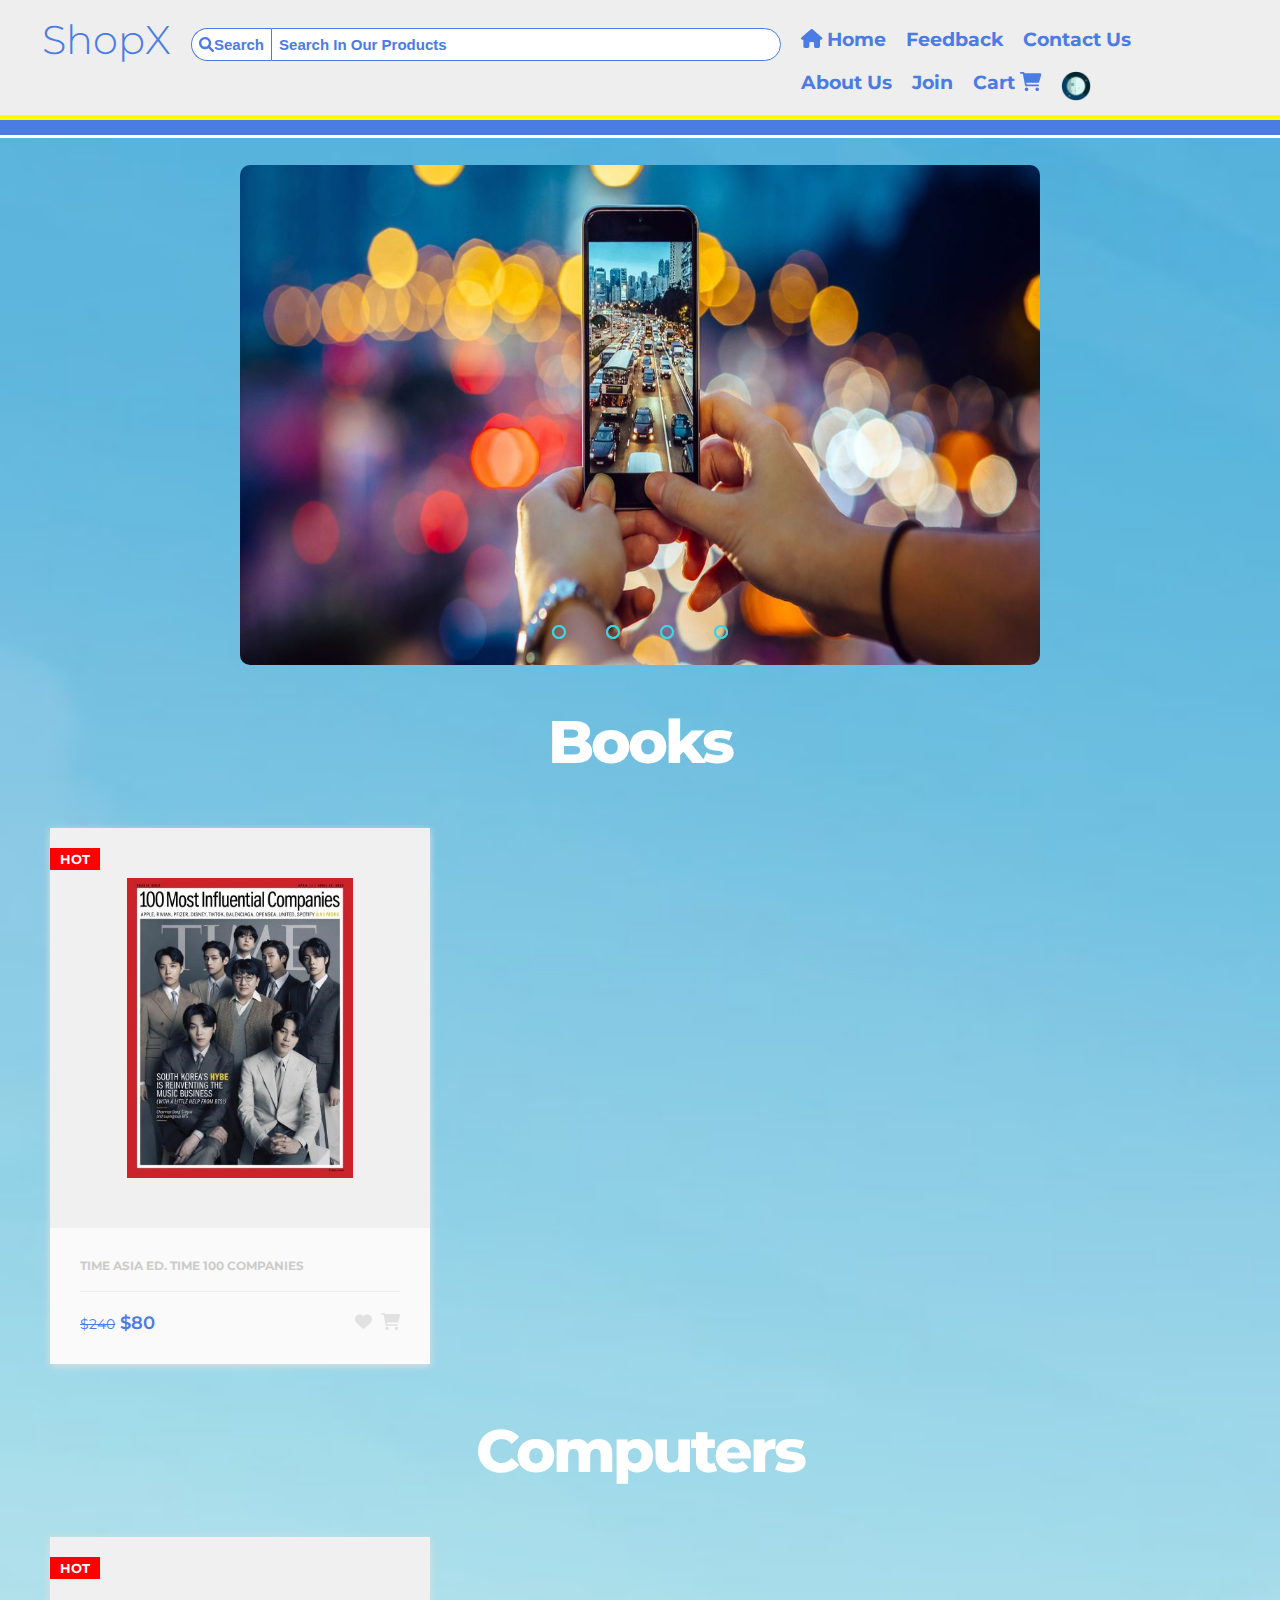
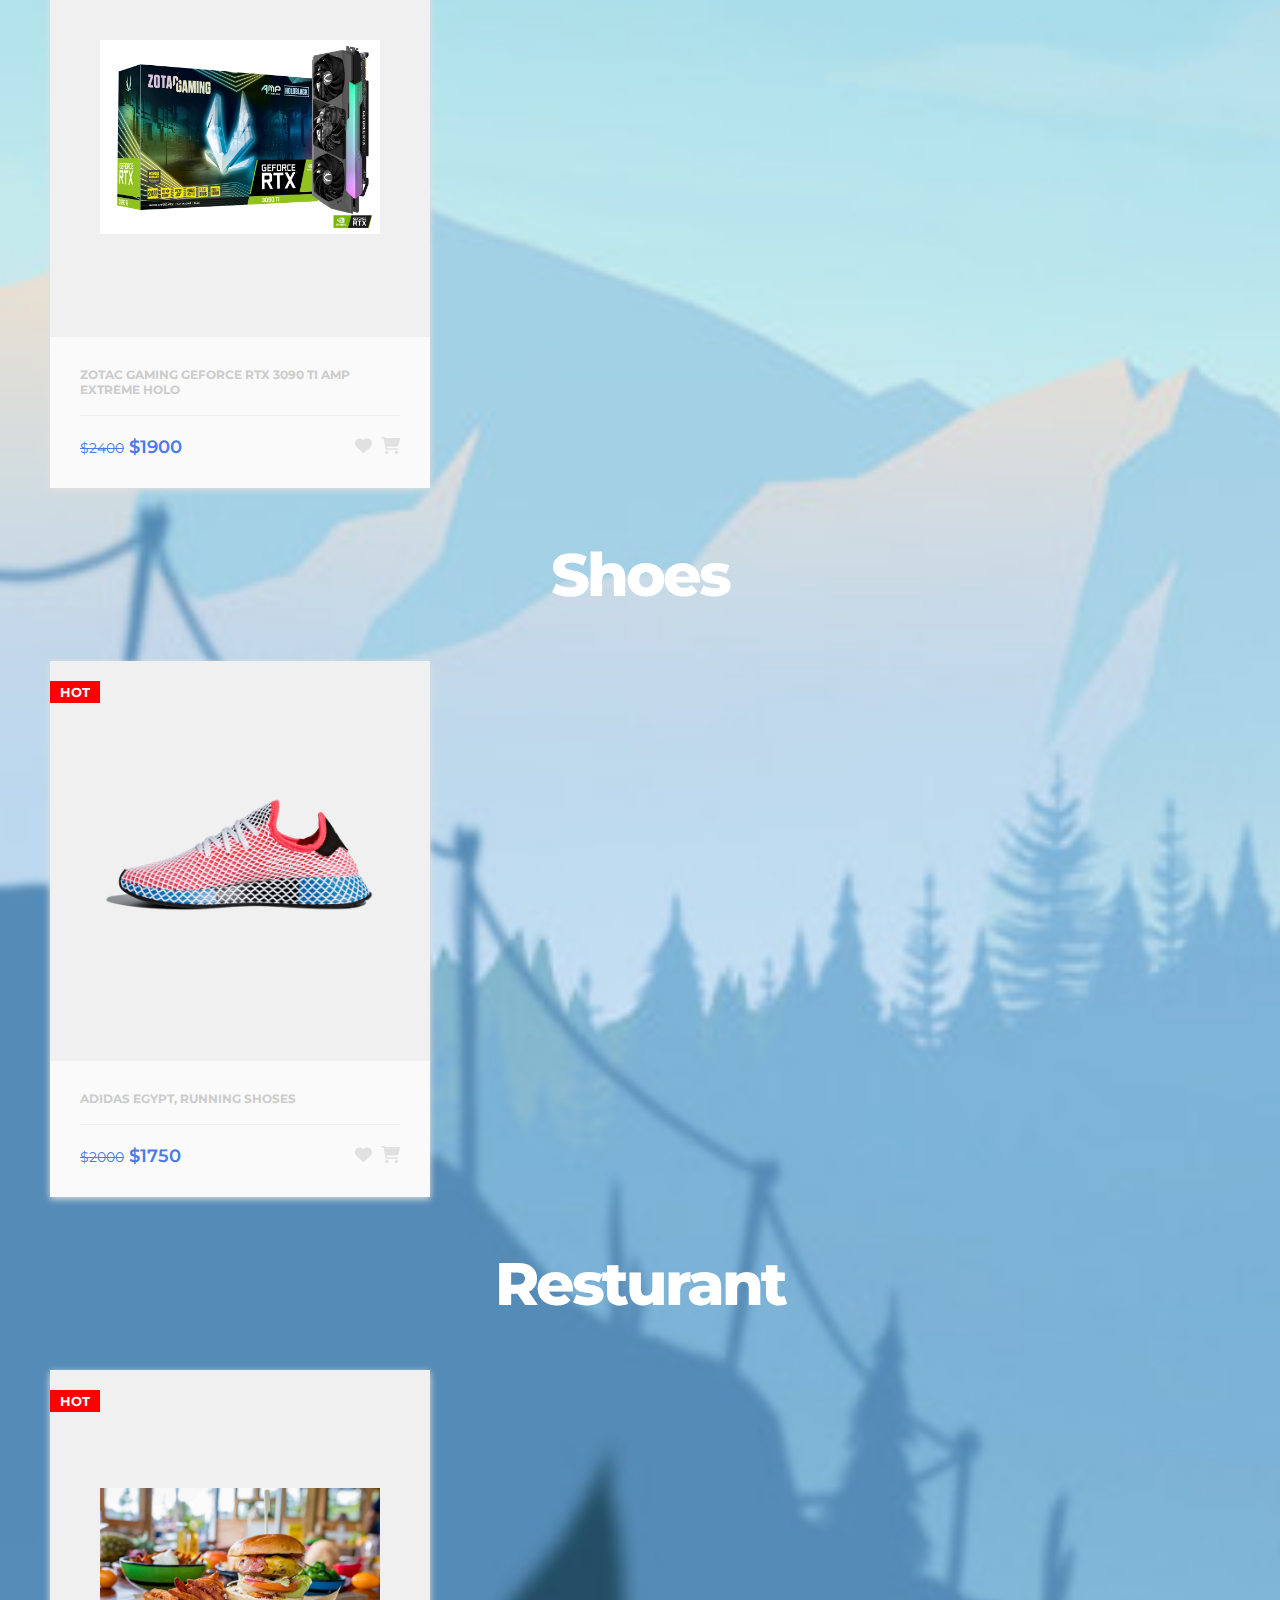
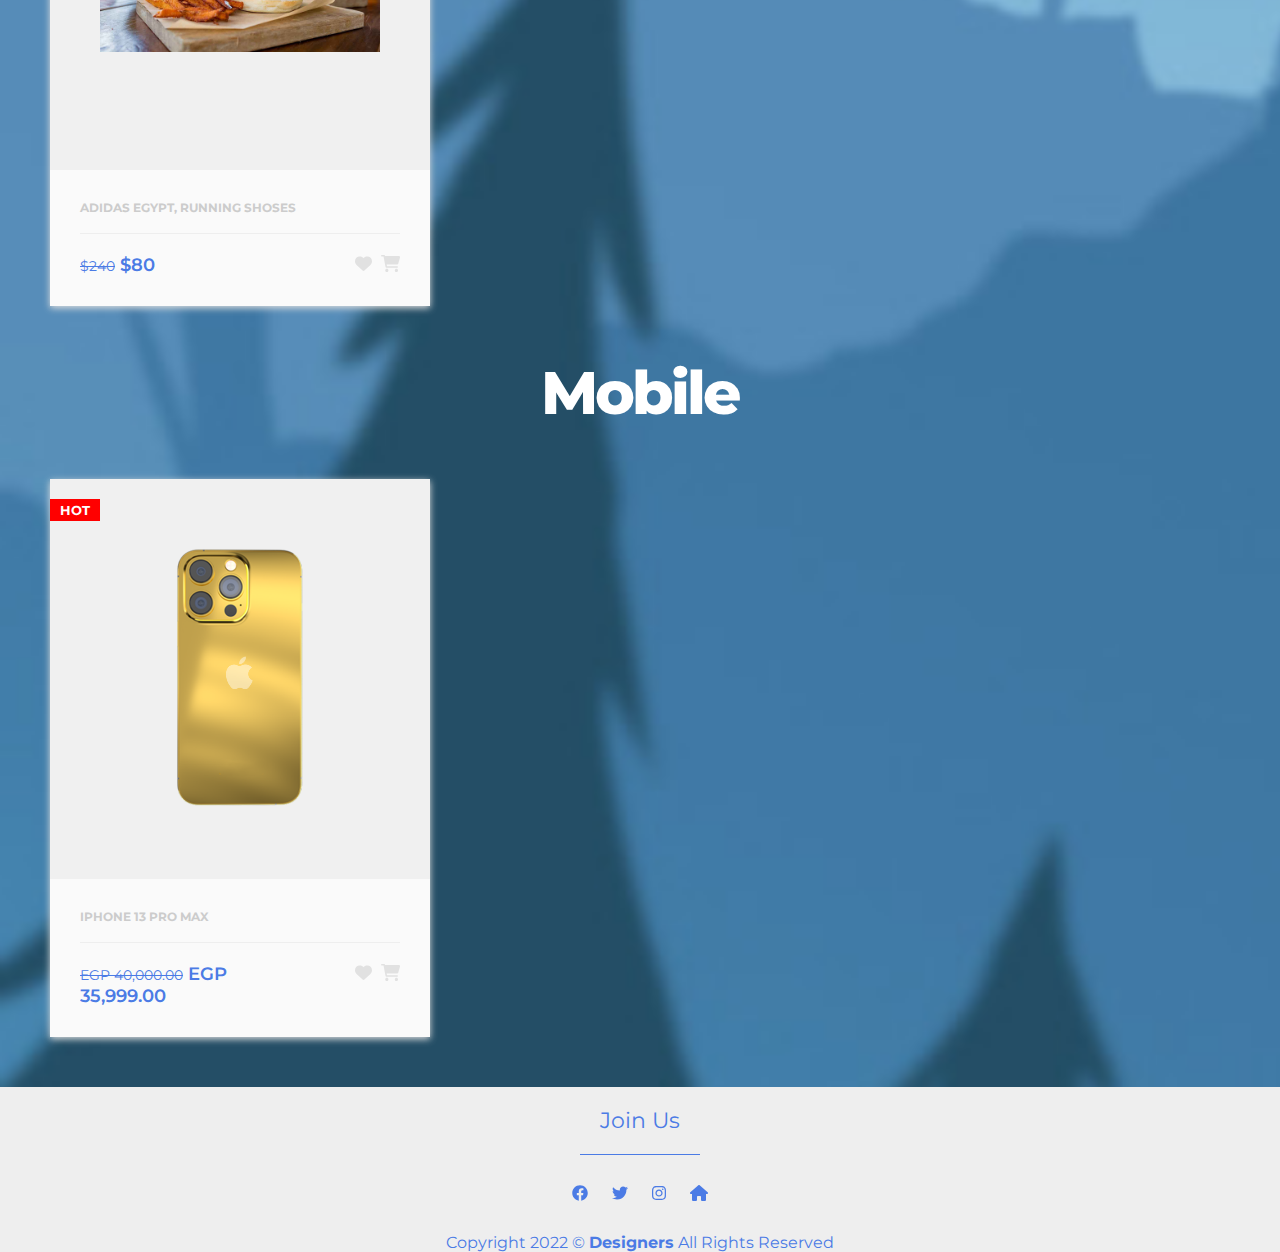
==== index.html @ 48b23630 "Add files via upload" ====
<!DOCTYPE html>
<html lang="en">

<head>
  <meta charset="UTF-8" />
  <meta name="describtion" content="Website for shopping" />
  <meta http-equiv="X-UA-Compatible" content="IE=edge" />
  <meta name="viewport" content="width=device-width, initial-scale=1.0" />
  <!-- <link rel="shortcut icon" href="images/favicon.ico" type="image/x-icon" /> -->
  <link href='https://unpkg.com/boxicons@2.1.2/css/boxicons.min.css' rel='stylesheet'>
  <link rel="stylesheet" href="css/all.css" />
  <link rel="stylesheet" href="css/1.Main_Theme.css" />
  <link rel="stylesheet" href="css/shopxMainPage.css" />
  <title>shopx</title>
</head>

<body>
  <div class="cart">
    <h2 class="cart-title">Your Cart</h2>
    <div class="cart-content">
    </div>
    <div class="total">
      <div class="total-title">Total</div>
      <div class="total-price">$0</div>
    </div>
    <button type="button" class="buy-btn">Buy Now</button>
    <button type="button" class="cart-page">Cart page</button>
    <i class='bx bx-x' id="close-cart"></i>
    <!-- <button id="close-cart"><i class="fa fa-close"></i></button> -->
  </div>
  <!-- start header -->
  <header>
    <div class="container">
      
      <nav>
        <ul>
          <li>
            <div class="logo">
              <a href="index.html">
                <h3>ShopX</h3>
              </a>
            </div>
          </li>
          <li>
            <form class="search-box">
              <input type="search" class="search" id="myInput" onkeyup="search()"
                placeholder="Search In Our Products" />

              <button class="search-button">
                <i class="fa-solid fa-magnifying-glass"></i>Search
              </button>
            </form>
          </li>
          <li class="home">
            <a href="index.html"> <i class="fa-solid fa-house"></i> Home </a>
          </li>
          <li><a href="5.feedback.html" class="log_in">Feedback </a></li>
          <li><a href="8.contact-us.html" class="C_us"> Contact Us </a></li>
          <li><a href="3.About Us.html" class="A_us"> About Us </a></li>
          <li><a class="click">join </a>
            <div class="list">
              <a class="log" href="2.Log_Page.html">log In</a>
              <a class="log" href="4.Registration.html">register</a>
            </div>
          </li>
          <li>
            <a href="13.Cart.html" id="cart-icon">Cart <i class="fa-solid fa-cart-shopping"></i> </a>
          </li>
          <li>
            <img src="images/dark theme icon/download-icon-Moon-1320568043578978300_256.ico" id="icon" />
          </li>
        </ul>
      </nav>
      <!-- <div class="container2">
          <ul>
            <li>
              <i class="fa-solid fa-ski-boot-ski"></i> 
              <span>books</span>
            </li>
          </ul>
        </div> -->
    </div>
  </header>
  <div class="container2">
    <ul>
      <li>
        <i class="fa-solid fa-book"></i>
        <a href="#books">
          <span>books</span>
        </a>
      </li>
      <li>
        <i class="fa-solid fa-desktop"></i>
        <a href="#pc">
          <span>computer</span>
        </a>
      </li>
      <li>
        <a href="#shoes">
          <span>shoes</span>
        </a>
      </li>
      <li>
        <i class="fa-solid fa-burger"></i>
        <a href="#resturant">
          <span>resturant</span>
        </a>
      </li>
      <li>
        <i class="fa-solid fa-mobile"></i>
        <a href="#mobile">
          <span>mobile</span>
        </a>
      </li>
    </ul>
  </div>
  <!-- end header -->


  <!--  start slider -->
  <div class="slider" style="display: block;" id="sl">
    <div class="slides">
      <!--radio buttons start-->
      <input type="radio" name="radio-btn" id="radio1">
      <input type="radio" name="radio-btn" id="radio2">
      <input type="radio" name="radio-btn" id="radio3">
      <input type="radio" name="radio-btn" id="radio4">
      <!--radio buttons end-->
      <!--slide images start-->
      <div class="slide first">
        <img src="images/R (1).jpg" alt="">
      </div>
      <div class="slide">
        <img src="images/R.jpg" alt="">
      </div>
      <div class="slide">
        <img src="images/Best-Nike-Running-Shoes-For-Men-flat-feet-and-overpronation.jpg" alt="">
      </div>
      <div class="slide">
        <img src="images/high-quality-food-stock-photos-thumbnail.jpg" alt="">
      </div>
      <!--slide images end-->
      <!--automatic navigation start-->
      <div class="navigation-auto">
        <div class="auto-btn1"></div>
        <div class="auto-btn2"></div>
        <div class="auto-btn3"></div>
        <div class="auto-btn4"></div>
      </div>
      <!--automatic navigation end-->
    </div>
    <!--manual navigation start-->
    <div class="navigation-manual">
      <label for="radio1" class="manual-btn"></label>
      <label for="radio2" class="manual-btn"></label>
      <label for="radio3" class="manual-btn"></label>
      <label for="radio4" class="manual-btn"></label>
    </div>
    <!--manual navigation end-->
  </div>
  <script type="text/javascript">
    var counter = 1;
    setInterval(function () {
      document.getElementById('radio' + counter).checked = true;
      counter++;
      if (counter > 4) {
        counter = 1;
      }
    }, 5000);
  </script>
  <!-- end slider -->


  <!-- start product 1  -->
  <ul id="myUL">
    <!-- start product 1  -->
    <li>
      <div>
        <a href="7.Product.html">
          <div class="special-heading" id="books">
            books
          </div>
          <div class="product-card">
            <div class="badge">Hot</div>
            <div class="product-tumb">
              <img src="images/726d2813-892c-420a-beeb-9e699b66a724.jpg"
                alt="">
            </div>
            <div class="product-details">
              <label class="product-catagory">Time Asia Ed. TIME 100 COMPANIES</label>
              <div class="product-bottom-details">
                <div class="product-price"><small>$240</small>$80</div>
                <div class="product-links">
                  <a href=""><i class="fa fa-heart"></i></a>
                  <a href=""><i class="fa fa-shopping-cart"></i></a>
                </div>
              </div>
            </div>
          </div>
        </a>
      </div>
    </li>
    <!-- end product 1  -->


    <!-- start product 2 -->
    <li>
      <div>
        <a href="#">
          <div class="special-heading" id="pc">
            computers
          </div>
          <div class="product-card">
            <div class="badge">Hot</div>
            <div class="product-tumb">
              <img src="images/R.jpg" alt="">
            </div>
            <div class="product-details">
              <label class="product-catagory c1">ZOTAC GAMING GeForce RTX 3090
                Ti
                AMP Extreme Holo</label>
              <div class="product-bottom-details">
                <div class="product-price"><small>$2400</small>$1900</div>
                <div class="product-links">
                  <a href=""><i class="fa fa-heart"></i></a>
                  <a href=""><i class="fa fa-shopping-cart"></i></a>
                </div>
              </div>
            </div>
          </div>
        </a>
      </div>
    </li>
    <!--  end product 2  -->

    <!-- start products 3 -->
    <li>
      <div>
        <a href="6.Product.html">
          <div class="special-heading" id="shoes">
            shoes
          </div>

          <!-- start products -->
          <div class="product-card">
            <div class="badge">Hot</div>
            <div class="product-tumb">
              <img src="images/shoes.png" alt="">
            </div>
            <div class="product-details">
              <label class="product-catagory c1">ADIDAS EGYPT, RUNNING SHOSES</label>
              <div class="product-bottom-details">
                <div class="product-price"><small>$2000</small>$1750</div>
                <div class="product-links">
                  <a href=""><i class="fa fa-heart"></i></a>
                  <a href=""><i class="fa fa-shopping-cart"></i></a>
                </div>
              </div>
            </div>
          </a>
        </div>
      </li>
      <!-- end products 3  -->


      <!-- start products 4 -->
      <li>
        <div>
          <a href="9.product.htm">
            <div class="special-heading" id="resturant">
              resturant
            </div>

            <!-- start products -->
            <div class="product-card">
              <div class="badge">Hot</div>
              <div class="product-tumb">
                <img src="images/carousel-1(1).jpg" alt="">
              </div>
              <div class="product-details">
                <label class="product-catagory c1">ADIDAS EGYPT, RUNNING
                  SHOSES</label>
                <div class="product-bottom-details">
                  <div class="product-price"><small>$240</small>$80</div>
                  <div class="product-links">
                    <a href=""><i class="fa fa-heart"></i></a>
                    <a href=""><i class="fa fa-shopping-cart"></i></a>
                  </div>
                </div>
              </div>
            </div>
          </a>
        </div>
      </li>
      <!-- end products 4  -->

      <!-- start products 5 -->
      <li>
        <div>
          <a href="10.product.html">
            <div class="special-heading" id="mobile">
              mobile
            </div>
            <!-- start products -->
            <div class="product-card">
              <div class="badge">Hot</div>
              <div class="product-tumb">
                <img src="images/0.png" alt="">
              </div>
              <div class="product-details">
                <label class="product-catagory">IPHONE 13 PRO MAX</label>
                <div class="product-bottom-details">
                  <div class="product-price"><small>EGP 40,000.00</small>EGP
                    35,999.00</div>
                  <div class="product-links">
                    <a href=""><i class="fa fa-heart"></i></a>
                    <a href=""><i class="fa fa-shopping-cart"></i></a>
                  </div>
                </div>
              </div>
            </div>
          </a>
        </div>
        <!-- end products 5  -->
      </ul>


  <!-- start footer -->
  <div class="footer">
    <div class="container">
      <p>join us</p>
      <div class="social-icons">
        <a href="#"><i class="fa-brands fa-facebook social"></i></a>
        <a href="#"><i class="fa-brands fa-twitter social"></i></a>
        <a href="#"><i class="fa-brands fa-instagram social"></i></a>
        <a href="#"><i class="fa-solid fa-house social"></i></a>
      </div>
      <div class="copyright">
        copyright 2022 &copy; <span>Designers</span> All rights reserved
      </div>
    </div>
  </div>
  <!-- end footer -->

  <!-- script file -->
  <script src="js/all.min.js"></script>
  
</body>
<script>
  var icon = document.getElementById("icon");
  icon.onclick = function () {
    document.body.classList.toggle("dark-theme");
    if (document.body.classList.contains("dark-theme")) {
      icon.src = "images/dark theme icon/146199.png";
    } else {
      icon.src =
        "images/dark theme icon/download-icon-Moon-1320568043578978300_256.ico";
    }
  };
  let click = document.querySelector('.click');
  let list = document.querySelector('.list');
  click.addEventListener("click", () => {
    list.classList.toggle('newlist');
  })
</script>
<script src="js/cart.js" async></script>
<script>
  function search() {
    var sl = document.getElementById("sl");
    // Declare variables
    var input, filter, ul, li, label, i, txtValue;
    input = document.getElementById('myInput');
    filter = input.value.toUpperCase();
    ul = document.getElementById("myUL");
    li = ul.getElementsByTagName('li');

    // Loop through all list items, and hide those who don't match the search query
    for (i = 0; i < li.length; i++) {
      label = li[i].getElementsByTagName("label")[0];
      txtValue = label.textContent || label.innerText;
      if (txtValue.toUpperCase().indexOf(filter) > -1) {
        li[i].style.display = "";
      } else {
        li[i].style.display = "none";
      }
    }
    if (txtValue.indexOf(filter) > -1 ){sl.style.display = "block";}else {sl.style.display = "none";}
  }
</script>

</html>
---- css/1.Main_Theme.css ----
@import url("https://fonts.googleapis.com/css2?family=Montserrat:wght@200&display=swap");

body {
  font-family: var(--main-font);
  padding: 0px;
  margin: 0px;
  background-image: var(--wallpaper);
  background-size: cover;
  scroll-behavior: smooth;
  transition: 0.5s;
  text-transform: capitalize;
  box-sizing: border-box;
}
.container2{
  background-color: var(--seconder_color);
}
/* colors in light mode */
:root {
  --main_color: #eee;
  --seconder_color: #4b7be5;
  --third_color: #4b7be5;
  --sub_color: white;
  --wallpaper: url(../images/daka-dibuja-6-medio-dia.jpg);
  --main-font:'Montserrat', sans-serif;
  --hover-color:orange;
}

/* colors in dark mode*/
.dark-theme {
  --main_color: #4b7be5;
  --seconder_color: orange;
  --third_color: black;
  --sub_color: hsl(221deg 95% 60%);
  --wallpaper: url(../images/daka-dibuja-2-media-noche.jpg);
  --main-font: "Lobster", cursive;
  --hover-color:black;
}

.clr {
  clear: both;
}

.container {
  width: 95%;
  margin: auto;
}
.eye {
  color: var(--sub_color);
}

/* SHOPX word in the top bar*/
.logo h3 {
  color: var(--seconder_color);
  margin: -13px 0 10px;
  font-weight: 300;
  font-size: 40px;
  
}

.search {
  position: relative;
  
  font-size: 15px;
  font-weight: bold;
  background-color: var(--sub_color);
  border: 1px solid var(--third_color);
  border-radius: 0 20px 20px 0;
  width: 510px;
  padding: 7px;
  /* transition: 0.3s; ==> in body directly */
}
/* .logcont{
  width: 200px;
  position: relative;
} */
.click {
  /* background:blue; */
  cursor: pointer;
}

/* .click:hover{
  background: red;
} */

.log,
.click {
  border: none;
  outline: none;
  transition: 0.3s;
  display: flex;
}
.list {
  position: absolute;
  transform: scaleY(0);
  transform-origin: top;
}
.newlist {
  transform: scaleY(1);
}
.log {
  background-color: rebeccapurple;
  padding: 20px;
}
.log:hover {
  background: yellowgreen;
  transform: scale(1.1);
}

.search:focus {
  outline: 1px solid var(--seconder_color);
}
/* .search:focus {
  background-color: var(--sub_color);
  outline: 1px solid var(--seconder_color);
} */

.search::-webkit-input-placeholder {
  color: var(--third_color);
}

.search-button {
  font-weight: bold;
  font-size: 15px;
  background-color: var(--sub_color);
  color: var(--third_color);
  border-bottom: 1px solid var(--third_color);
  border-top: 1px solid var(--third_color);
  border-left: 1px solid var(--third_color);
  border-right: 0;
  border-radius: 20px 0 0 20px;
  position: relative;
  float: left;
  padding: 7px;
  /* transition: 0.3s;  ==> in body directly */
  cursor: pointer;
}

.search-button i {
  color: var(--seconder_color);
}

.search-button:hover {
  background: var(--seconder_color);
  color: var(--main_color);
}

.search-button:hover i {
  color: var(--main_color);
}

ul {
  margin: 0%;
  padding: 0%;
  list-style: none;
}

.te {
  font-size: 40px;
}

header {
  background: var(--main_color);
  color: white;
  padding-top: 8px;
  min-height: 64px;
  border-bottom: yellow 5px solid;
  position: fixed;
  top: 0;
  right: 0;
  width: 100%;

  z-index: 1000;
}
.about-text p {
  color: var(--sub_color);
}
header a {
  font-weight: bold;
  color: var(--seconder_color);
  text-decoration: none;
  font-size: 19px;
}

header li {
  float: left;
  margin: 10px;
}

header .brand {
  float: left;
}

header .brand h1 {
  margin: 0;
  color: var(--seconder_color);
}

header nav {
  float: left;
  margin-top: 10px;
}

/* header .home a {
  color: var(--seconder_color);
  font-weight: bold; ==> in (header a) directly
} */

header a:hover {
  color: var(--hover-color);
  font-weight: bold;
}

/* Cart */

.cart {
  font-weight: 100;
  position: fixed;
  right: -100%;
  /* right: 0; */
  width: 20%;
  min-height: 45%;
  padding: 20px;
  background: skyblue;
  box-shadow: -2px 0 4px gray;
  transition: 0.3s;
}

.cart.active {
  right: 0;
}
.cart-title {
  text-align: center;
  font-weight: 900;
  margin: 15px;
}

.cart-box {
  display: grid;
  grid-template-columns: 32% 50% 18%;
  align-items: center;
  gap: 20px;
  margin-top: 1rem;
}

.cart-img {
  width: 100px;
  height: 100px;
  object-fit: contain;
  padding: 10px;
}

.detail-box {
  display: grid;
  row-gap: 0.5rem;
}

.cart-product-title {
  font-size: 1.3rem;
  text-transform: uppercase;
}

/* .cart-price {
  font-weight: 600;
} */

.cart-quantity {
  border: 1px solid red;
  outline-color: blue;
  width: 2.4rem;
  text-align: center;
  font-size: 1rem;
}

.cart-trash {
  border: none;
  outline: none;
  background: none;
  font-size: 24px;
  cursor: pointer;
}

.total {
  display: flex;
  justify-content: flex-end;
  margin-top: 60px;
  border-top: 1px solid red;
}

.total-title {
  font-size: 1rem;
  font-weight: 600;
}

.total-price {
  margin-left: 0.5rem;
}

.buy-btn {
  display: flex;
  padding: 12px 22px;
  margin: 1.5rem auto 0 auto;
  border: none;
  background-color: red;
  color: #eee;
  font-size: 1rem;
  font-weight: 600;
  cursor: pointer;
  transition: 0.2s;
}

.buy-btn:hover {
  background-color: black;
}
.cart-page {
  display: flex;
  padding: 12px 22px;
  margin: 1.5rem auto 0 auto;
  border: none;
  background-color: red;
  color: #eee;
  font-size: 1rem;
  font-weight: 600;
  cursor: pointer;
  transition: 0.2s;
}

.cart-page:hover {
  background-color: black;
}

#close-cart {
  position: absolute;
  background-color: transparent;
  border: 0;
  font-size: 10px;
  top: 0.5rem;
  right: 0.8rem;
  font-size: 1.7rem;
  color: red;
  cursor: pointer;
}

.footer {
  background: var(--main_color);

  color: var(--seconder_color);
  text-align: center;
  margin-bottom: -10px;
  
}

/* footer::before {
  content: "";
  position: absolute;
  left: 0;
  top: 0;
  width: 100%;
  height: 100%;
  background-color: rgb(0 0 0 / 70%);
} */



.footer p:not(.copyright) {
  padding: 20px;
  border-bottom: 1px solid var(--seconder_color);
  font-size: 22px;
  width: fit-content;
  margin: 20px  auto;
}

.footer .social-icons .social {
  padding: 10px 10px;
  color: var(--seconder_color);
}
.footer a:hover{
  color: red;
  font-weight: bold;
}

.footer .copyright {
  margin-top: 20px;
  margin-bottom: 10px;
}

.footer .copyright span {
  font-weight: bold;
  color: var(--seconder_color);
}

#icon {
  margin: 0;
  width: 30px;
  cursor: pointer;
}
---- css/shopxMainPage.css ----
/* start globle rules */
@import url("https://fonts.googleapis.com/css2?family=Montserrat:wght@200&display=swap");




.container2 {
    padding-left: 15px;
    padding-right: 15px;
    margin-left: auto;
    margin-right: auto;
}
.container3{
    padding-left: 15px;
    padding-right: 15px;
    margin-left: auto;
    margin-right: auto;
}

.special-heading{
    color: white;
    font-size: 60px;
    text-align: center;
    font-weight: 800;
    letter-spacing: -3px;
    margin: auto ;
}
/* end globle rules */
/* .container{
    display: flex;
    justify-content: space-between;
} */
/* .sections{
    margin-top:115px;
    background-color: var(--main_color);
    width: 24%;
    padding: 20px;
}
.sections ul li{
    padding: 15px;
    border-bottom: 2px solid #ccc;
    transition: 0.3s;
}
.sections ul li:last-child{
    border: none;
}
.sections ul li:hover{
    background: var(--seconder_color);
    color: white;
} */
.container2{
    
    margin-top: 77px;
    padding: 10px;
    color: white;
    height: 25px;
    border-bottom: 3px solid white;
    position: sticky;
    top: 90px;
    z-index: 999;
}
.container2 ul{
    display: flex;
    justify-content: space-between;
    align-items: center;
}
.container2 ul li{
    transition: 0.3s;
}
.container2 ul li a {
    text-decoration: none;
    text-align: center;
}
.container2 ul li i{
    color: white;
}
.container2 ul li a span{
    color: white;
    margin-left: 10px;
    text-align: center;
}
.container2 ul li:hover{
    font-weight: bold;
    border-bottom: 2px solid white;
}
a
{
    text-decoration: none;
}
.product-card {
    width: 380px;
    position: relative;
    box-shadow: 0 2px 7px #dfdfdf;
    margin: 50px ;
    background: #fafafa;
}

.badge {
    position: absolute;
    left: 0;
    top: 20px;
    text-transform: uppercase;
    font-size: 13px;
    font-weight: 700;
    background: red;
    color: #fff;
    padding: 3px 10px;
}

.product-tumb {
    display: flex;
    align-items: center;
    justify-content: center;
    height: 300px;
    padding: 50px;
    background: #f0f0f0;
}

.product-tumb img {
    max-width: 100%;
    max-height: 100%;
}

.product-details {
    padding: 30px;
}

.product-catagory {
    display: block;
    font-size: 12px;
    font-weight: 700;
    text-transform: uppercase;
    color: #ccc;
    margin-bottom: 18px;
}

.product-details h4 a {
    font-weight: 500;
    display: block;
    margin-bottom: 18px;
    text-transform: uppercase;
    color: #363636;
    text-decoration: none;
    transition: 0.3s;
}

.product-details h4 a:hover {
    color: var(--seconder_color);
}

.product-details p {
    font-size: 15px;
    line-height: 22px;
    margin-bottom: 18px;
    color: #999;
}

.product-bottom-details {
    overflow: hidden;
    border-top: 1px solid #eee;
    padding-top: 20px;
}

.product-bottom-details div {
    float: left;
    width: 50%;
}

.product-price {
    font-size: 18px;
    color: var(--seconder_color);
    font-weight: 600;
}

.product-price small {
    font-size: 80%;
    font-weight: 400;
    text-decoration: line-through;
    display: inline-block;
    margin-right: 5px;
}

.product-links {
    text-align: right;
}

.product-links a {
    display: inline-block;
    margin-left: 5px;
    color: #e1e1e1;
    transition: 0.3s;
    font-size: 17px;
}

.product-links a:hover {
    color: var(--seconder_color);
}
.slider{
    width: 800px;
    height: 500px;
    border-radius: 10px;
    overflow: hidden;
    margin: 40px auto ;
  }
  
  .slides{
    width: 500%;
    height: 500px;
    display: flex;
  }
  
  .slides input{
    display: none;
  }
  
  .slide{
    width: 20%;
    transition: 2s;
  }
  
  .slide img{
    width: 800px;
    height: 500px;
  }
  
  /*css for manual slide navigation*/
  
  .navigation-manual{
    position: absolute;
    width: 800px;
    margin-top: -40px;
    display: flex;
    justify-content: center;
  }
  
  .manual-btn{
    border: 2px solid #40D3DC;
    padding: 5px;
    border-radius: 10px;
    cursor: pointer;
    transition: 1s;
  }
  
  .manual-btn:not(:last-child){
    margin-right: 40px;
  }
  
  .manual-btn:hover{
    background: #40D3DC;
  }
  
  #radio1:checked ~ .first{
    margin-left: 0;
  }
  
  #radio2:checked ~ .first{
    margin-left: -20%;
  }
  
  #radio3:checked ~ .first{
    margin-left: -40%;
  }
  
  #radio4:checked ~ .first{
    margin-left: -60%;
  }
  
  /*css for automatic navigation*/
  
  .navigation-auto{
    position: absolute;
    display: flex;
    width: 800px;
    justify-content: center;
    margin-top: 460px;
  }
  
  .navigation-auto div{
    border: 2px solid #40D3DC;
    padding: 5px;
    border-radius: 10px;
    transition: 1s;
  }
  
  .navigation-auto div:not(:last-child){
    margin-right: 40px;
  }
  
  #radio1:checked ~ .navigation-auto .auto-btn1{
    background: #40D3DC;
  }
  
  #radio2:checked ~ .navigation-auto .auto-btn2{
    background: #40D3DC;
  }
  
  #radio3:checked ~ .navigation-auto .auto-btn3{
    background: #40D3DC;
  }
  
  #radio4:checked ~ .navigation-auto .auto-btn4{
    background: #40D3DC;
  }
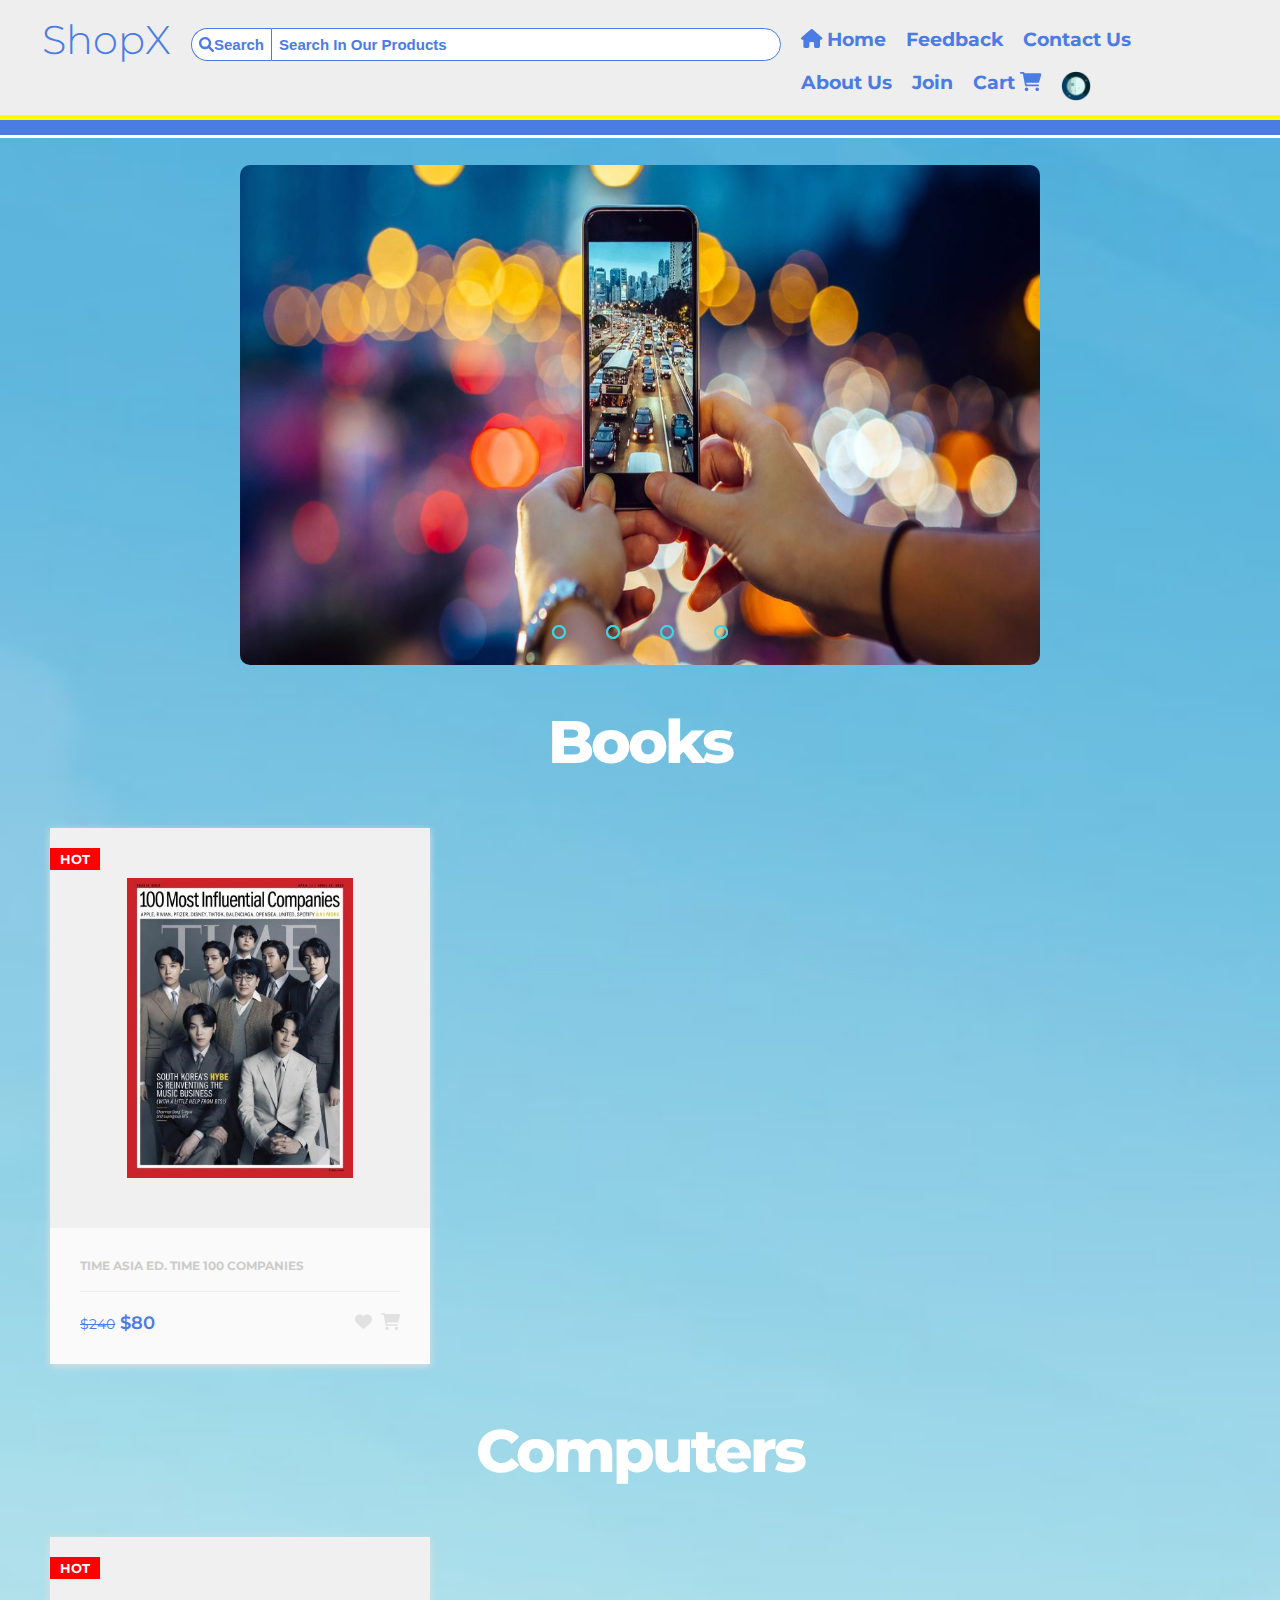
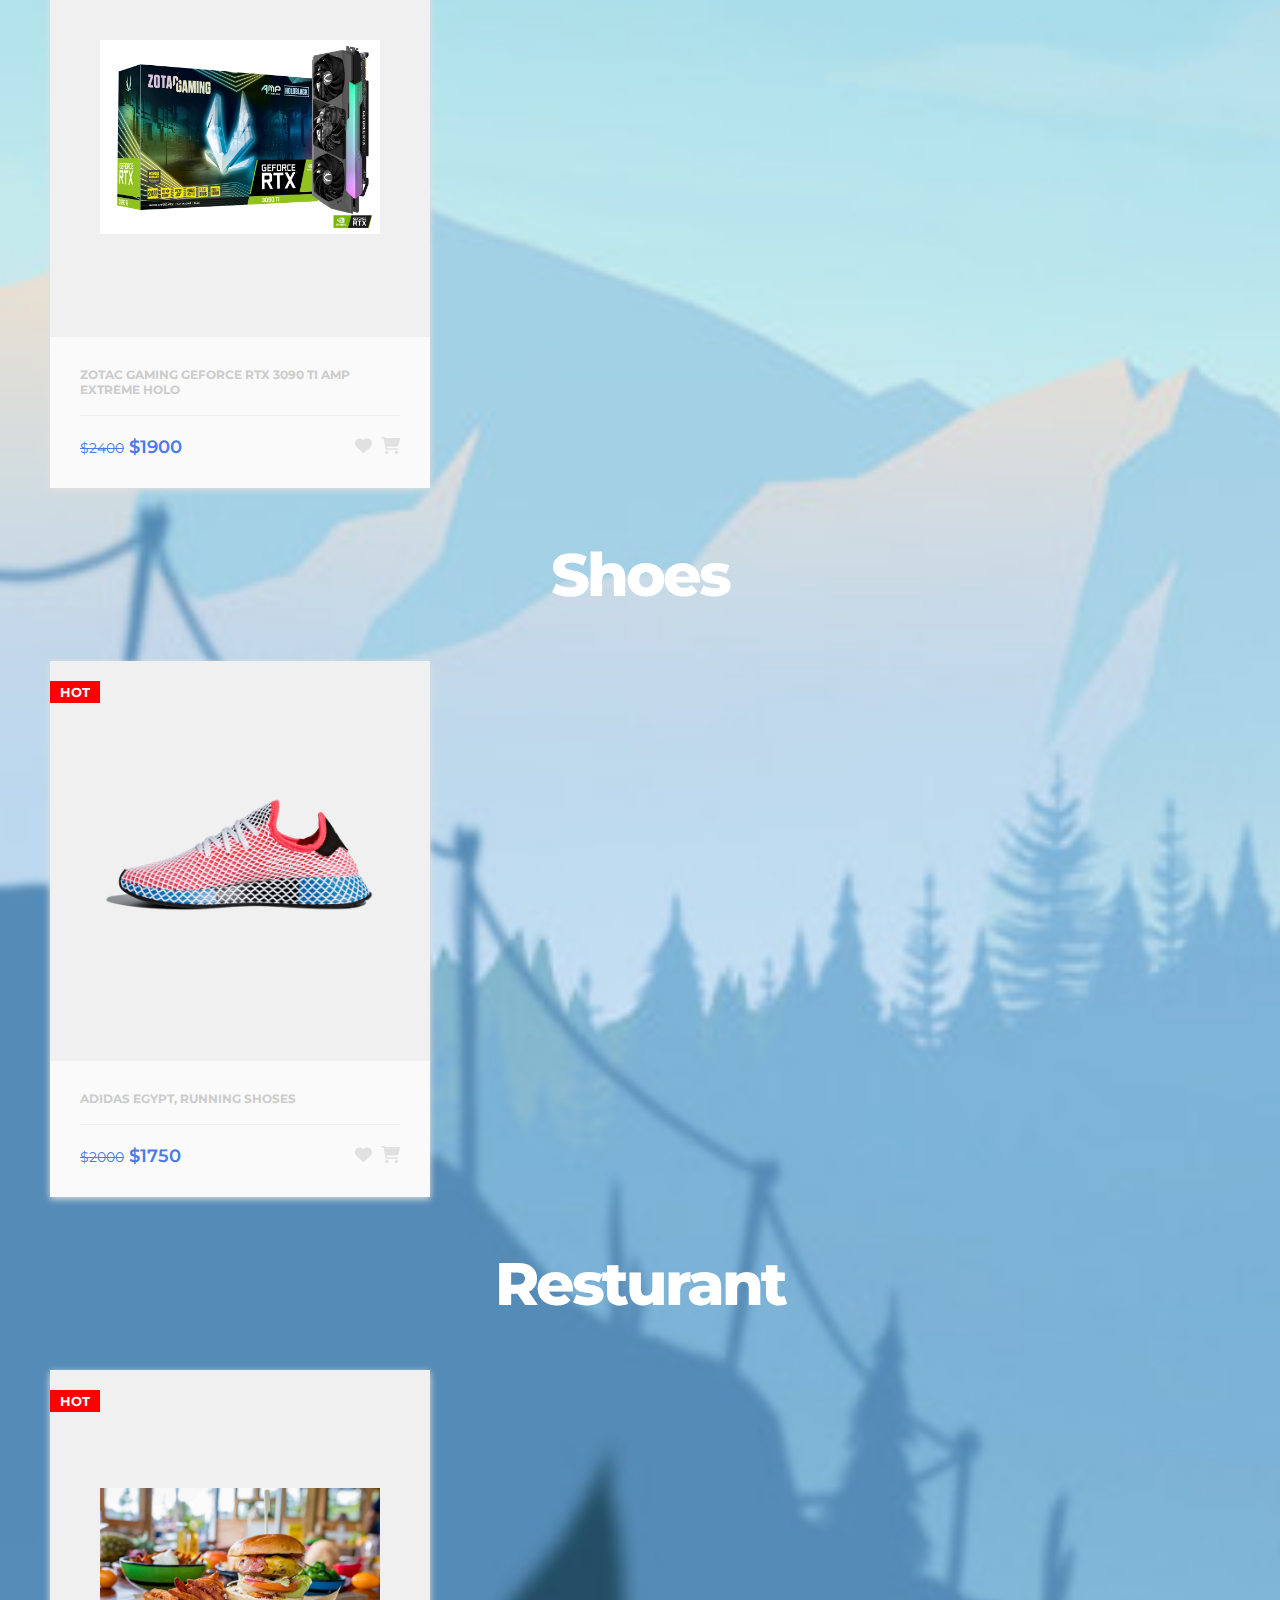
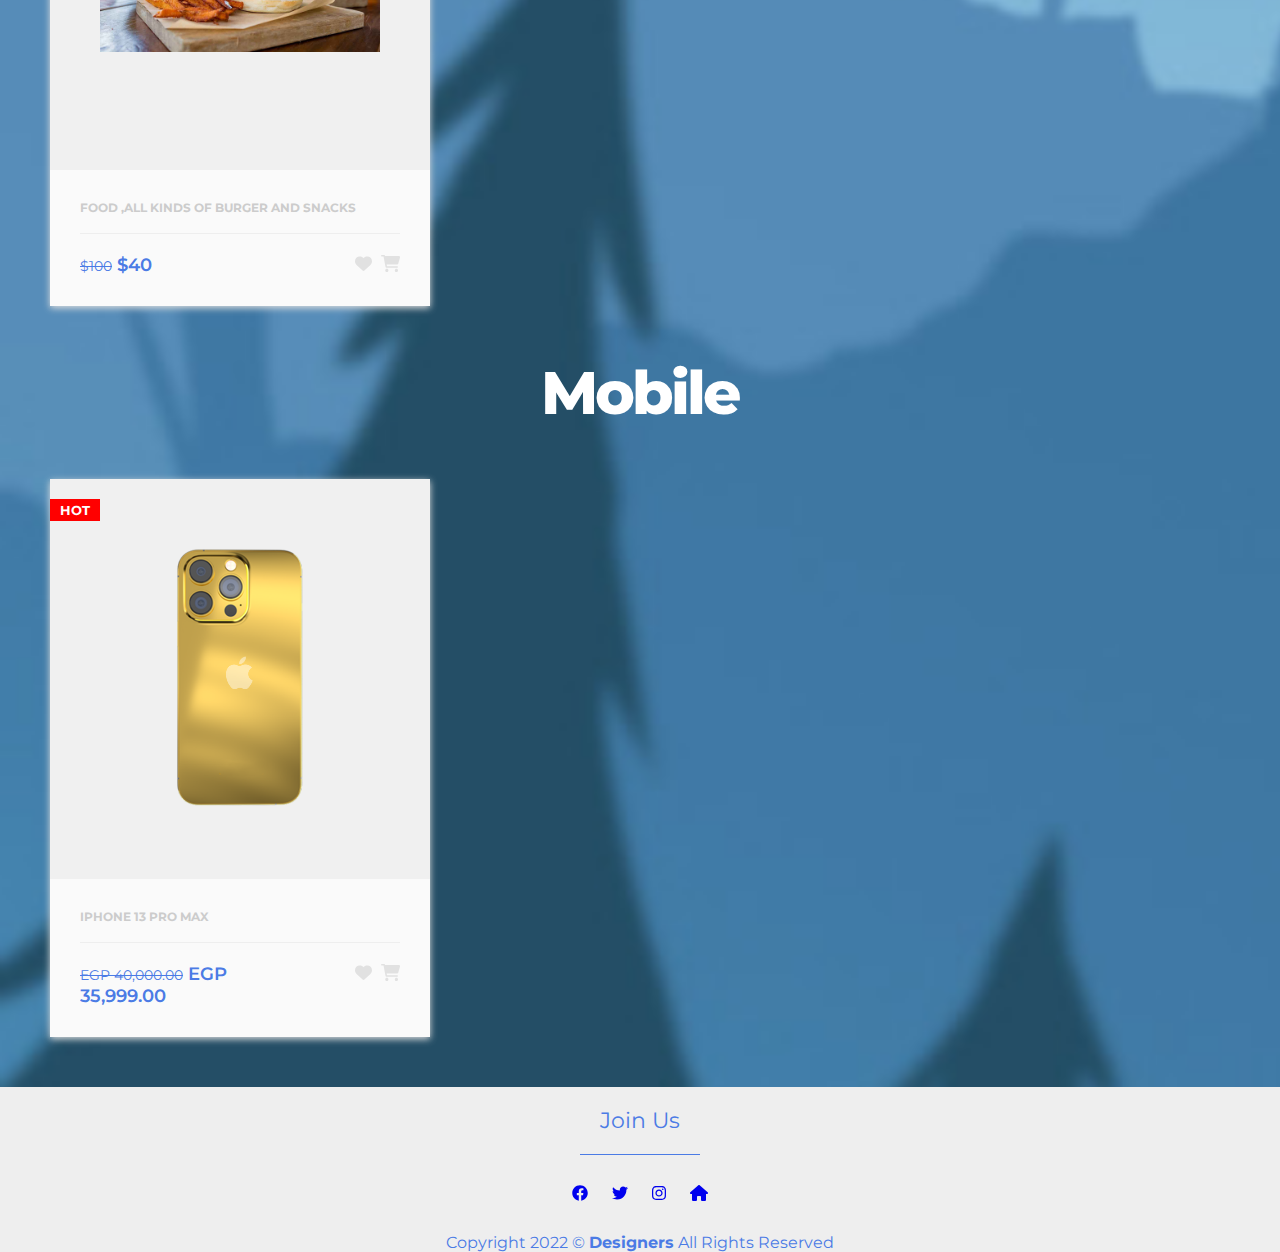
==== commit ca652a1b: "Add files via upload" ====
--- a/index.html
+++ b/index.html
@@ -6,7 +6,7 @@
   <meta name="describtion" content="Website for shopping" />
   <meta http-equiv="X-UA-Compatible" content="IE=edge" />
   <meta name="viewport" content="width=device-width, initial-scale=1.0" />
-  <!-- <link rel="shortcut icon" href="images/favicon.ico" type="image/x-icon" /> -->
+  <link rel="shortcut icon" href="images/favicon.ico" type="image/x-icon" />
   <link href='https://unpkg.com/boxicons@2.1.2/css/boxicons.min.css' rel='stylesheet'>
   <link rel="stylesheet" href="css/all.css" />
   <link rel="stylesheet" href="css/1.Main_Theme.css" />
@@ -71,14 +71,7 @@
           </li>
         </ul>
       </nav>
-      <!-- <div class="container2">
-          <ul>
-            <li>
-              <i class="fa-solid fa-ski-boot-ski"></i> 
-              <span>books</span>
-            </li>
-          </ul>
-        </div> -->
+      
     </div>
   </header>
   <div class="container2">
@@ -278,10 +271,9 @@
                 <img src="images/carousel-1(1).jpg" alt="">
               </div>
               <div class="product-details">
-                <label class="product-catagory c1">ADIDAS EGYPT, RUNNING
-                  SHOSES</label>
+                <label class="product-catagory c1">food ,all kinds of burger and snacks</label>
                 <div class="product-bottom-details">
-                  <div class="product-price"><small>$240</small>$80</div>
+                  <div class="product-price"><small>$100</small>$40</div>
                   <div class="product-links">
                     <a href=""><i class="fa fa-heart"></i></a>
                     <a href=""><i class="fa fa-shopping-cart"></i></a>
@@ -330,10 +322,10 @@
     <div class="container">
       <p>join us</p>
       <div class="social-icons">
-        <a href="#"><i class="fa-brands fa-facebook social"></i></a>
-        <a href="#"><i class="fa-brands fa-twitter social"></i></a>
-        <a href="#"><i class="fa-brands fa-instagram social"></i></a>
-        <a href="#"><i class="fa-solid fa-house social"></i></a>
+        <a href="https://www.facebook.com/"><i class="fa-brands fa-facebook social"></i></a>
+        <a href="https://twitter.com/home"><i class="fa-brands fa-twitter social"></i></a>
+        <a href="https://www.instagram.com/"><i class="fa-brands fa-instagram social"></i></a>
+        <a href="index.html"><i class="fa-solid fa-house social"></i></a>
       </div>
       <div class="copyright">
         copyright 2022 &copy; <span>Designers</span> All rights reserved
--- a/css/1.Main_Theme.css
+++ b/css/1.Main_Theme.css
@@ -371,8 +371,9 @@
 
 .footer .social-icons .social {
   padding: 10px 10px;
-  color: var(--seconder_color);
-}
+  
+}
+
 .footer a:hover{
   color: red;
   font-weight: bold;
@@ -382,6 +383,9 @@
   margin-top: 20px;
   margin-bottom: 10px;
 }
+.footer .container .social-icons a:hover{
+  color: var(--hover-color);
+}
 
 .footer .copyright span {
   font-weight: bold;
@@ -393,4 +397,18 @@
   width: 30px;
   cursor: pointer;
 }
-
+.accep{
+  color: var(--sub_color);
+}
+.accep a{
+  color: yellow;
+  font-weight: bold;
+}
+.accep .lin{
+    
+    background: var(--seconder_color);
+}
+.accep .lin:hover{
+  border: 1px solid red;
+  background: transparent;
+}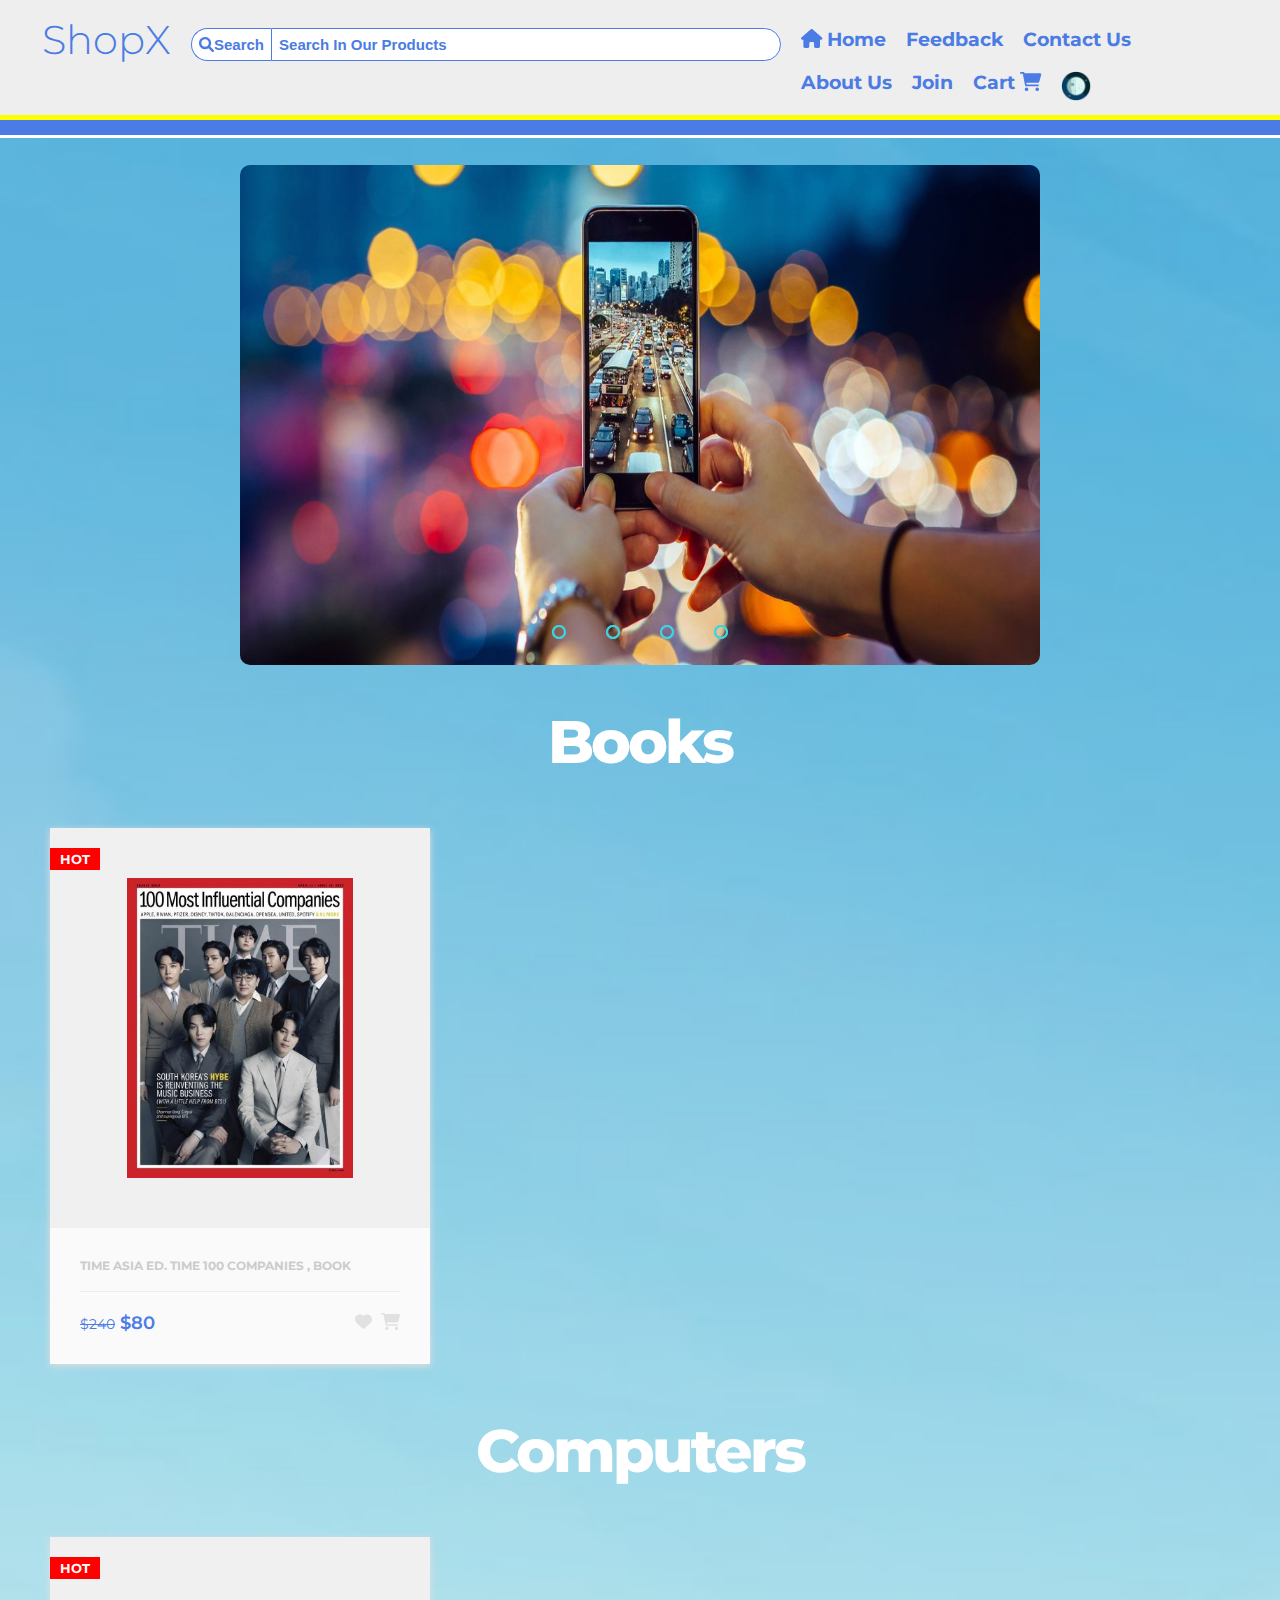
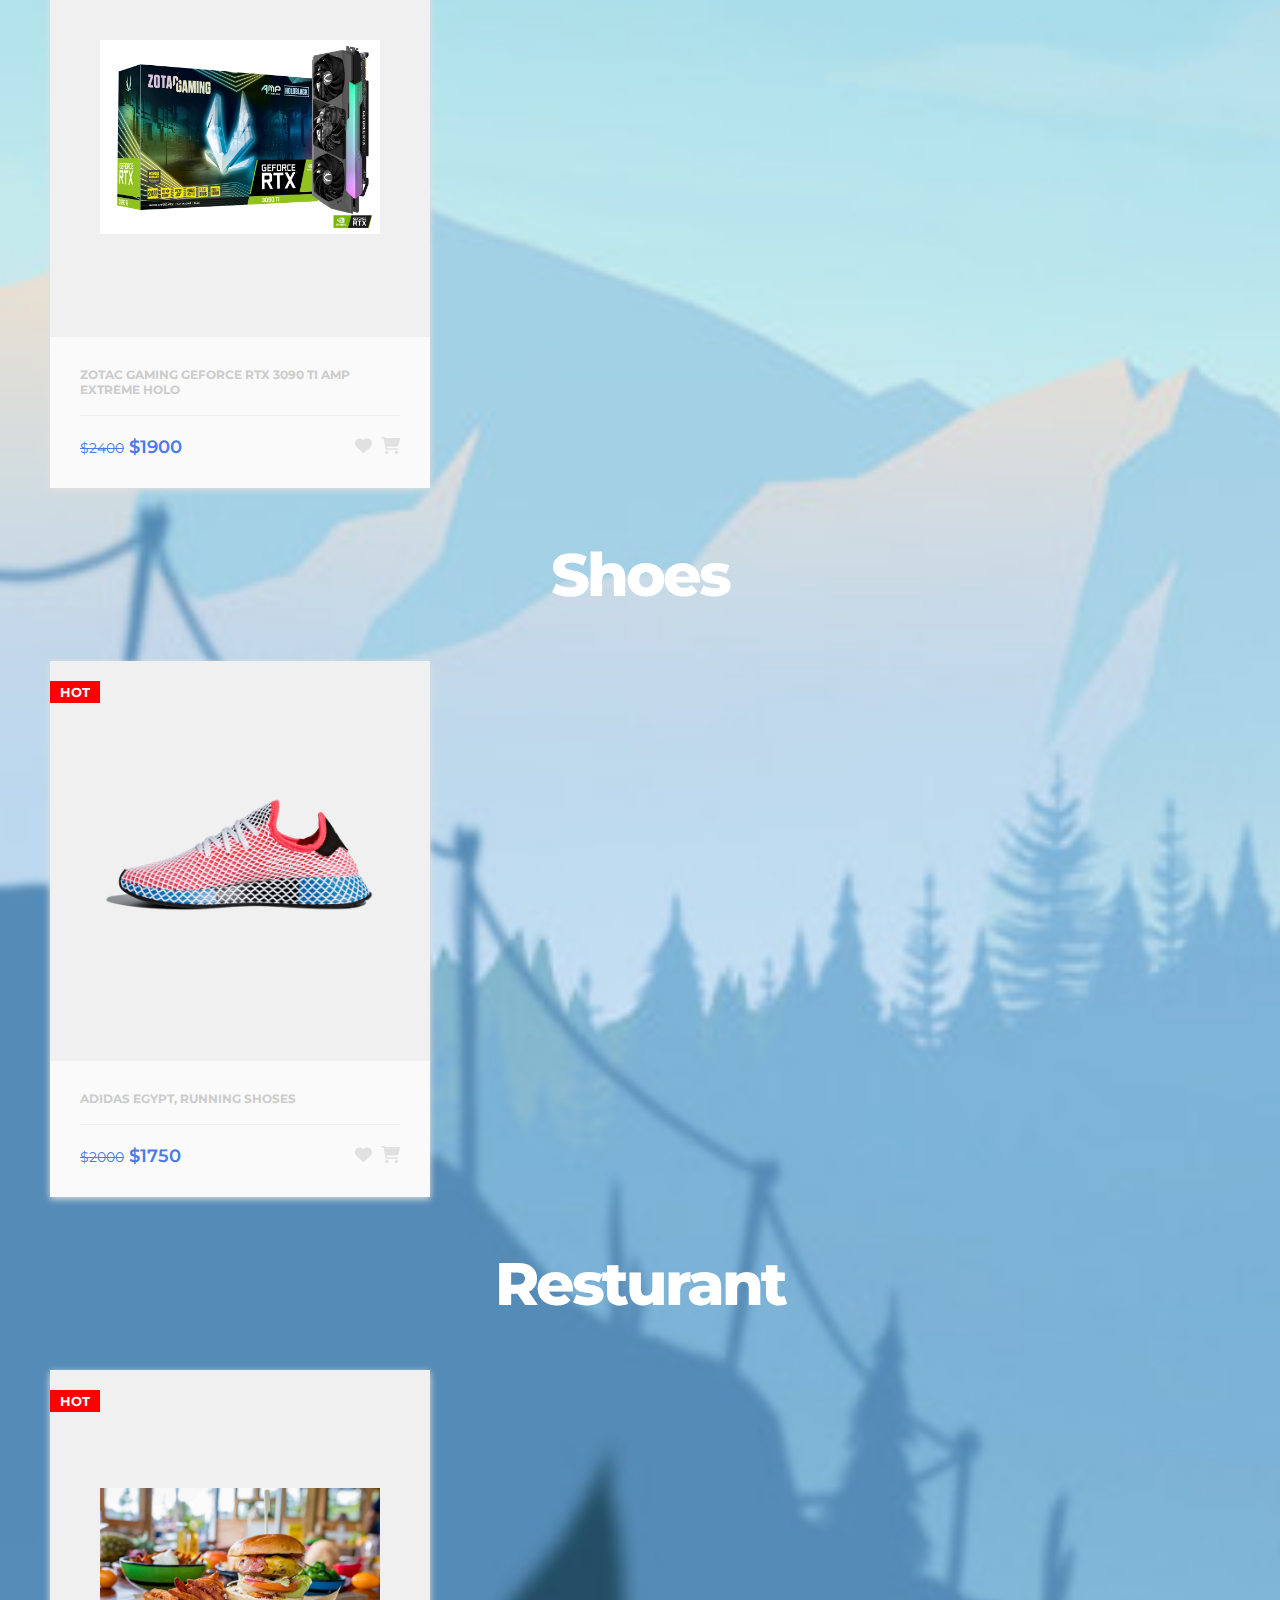
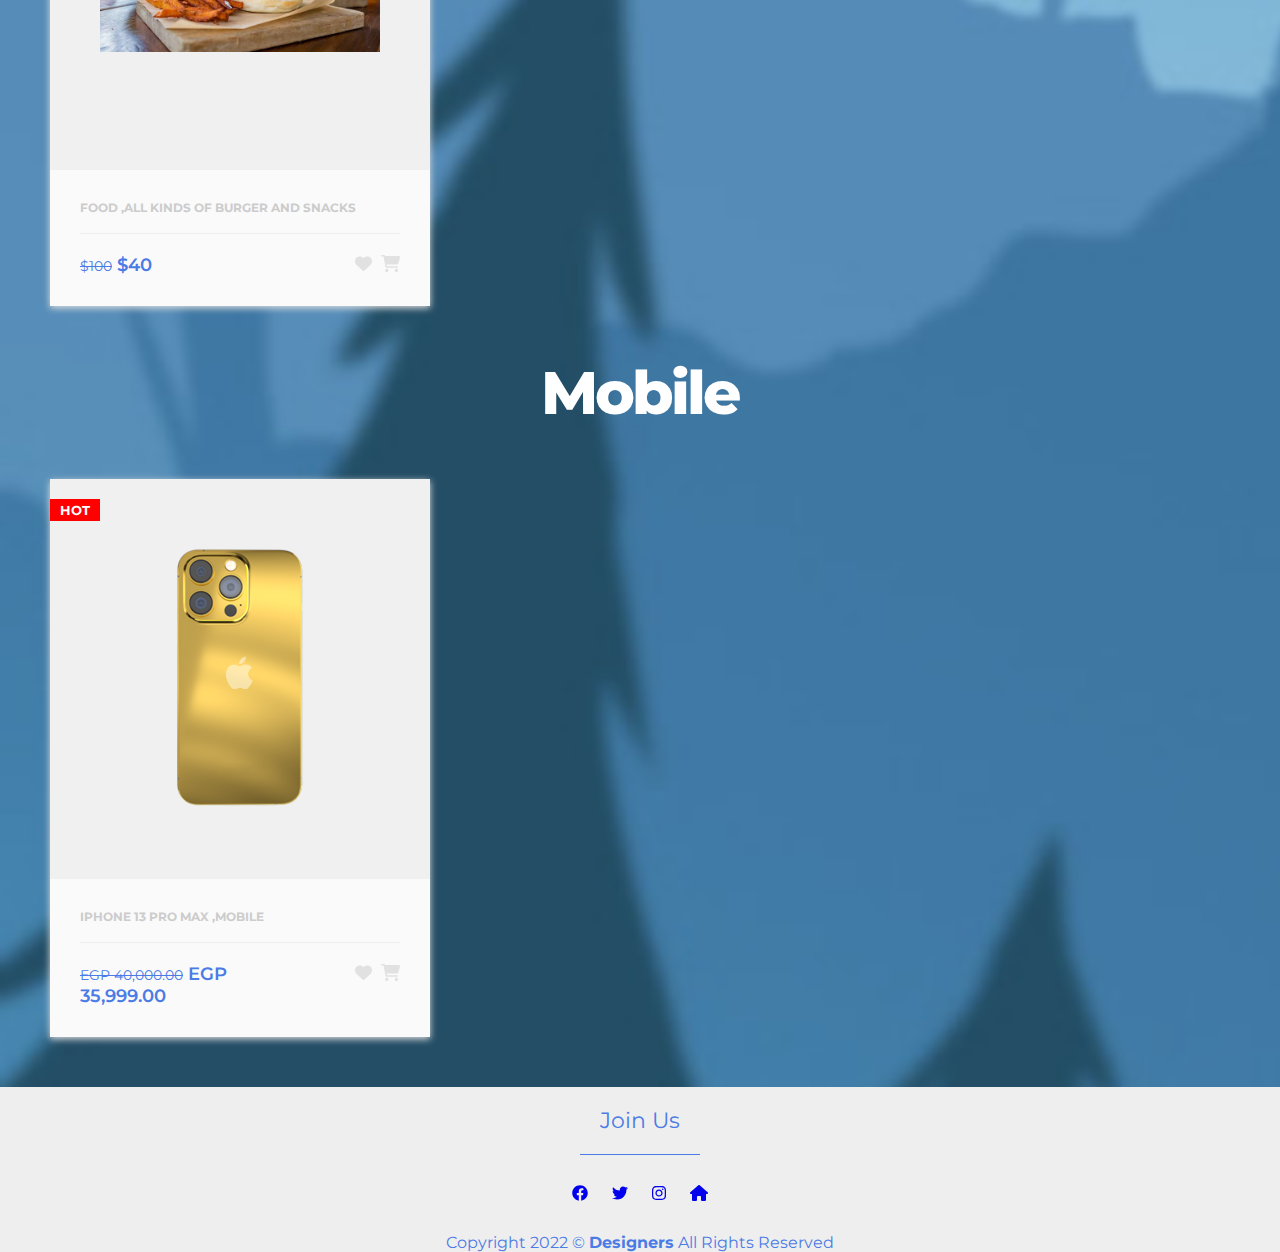
==== commit 2164f60d: "Add files via upload" ====
--- a/index.html
+++ b/index.html
@@ -180,7 +180,7 @@
                 alt="">
             </div>
             <div class="product-details">
-              <label class="product-catagory">Time Asia Ed. TIME 100 COMPANIES</label>
+              <label class="product-catagory">Time Asia Ed. TIME 100 COMPANIES , book</label>
               <div class="product-bottom-details">
                 <div class="product-price"><small>$240</small>$80</div>
                 <div class="product-links">
@@ -300,7 +300,7 @@
                 <img src="images/0.png" alt="">
               </div>
               <div class="product-details">
-                <label class="product-catagory">IPHONE 13 PRO MAX</label>
+                <label class="product-catagory">iphone 13 pro max ,mobile</label>
                 <div class="product-bottom-details">
                   <div class="product-price"><small>EGP 40,000.00</small>EGP
                     35,999.00</div>
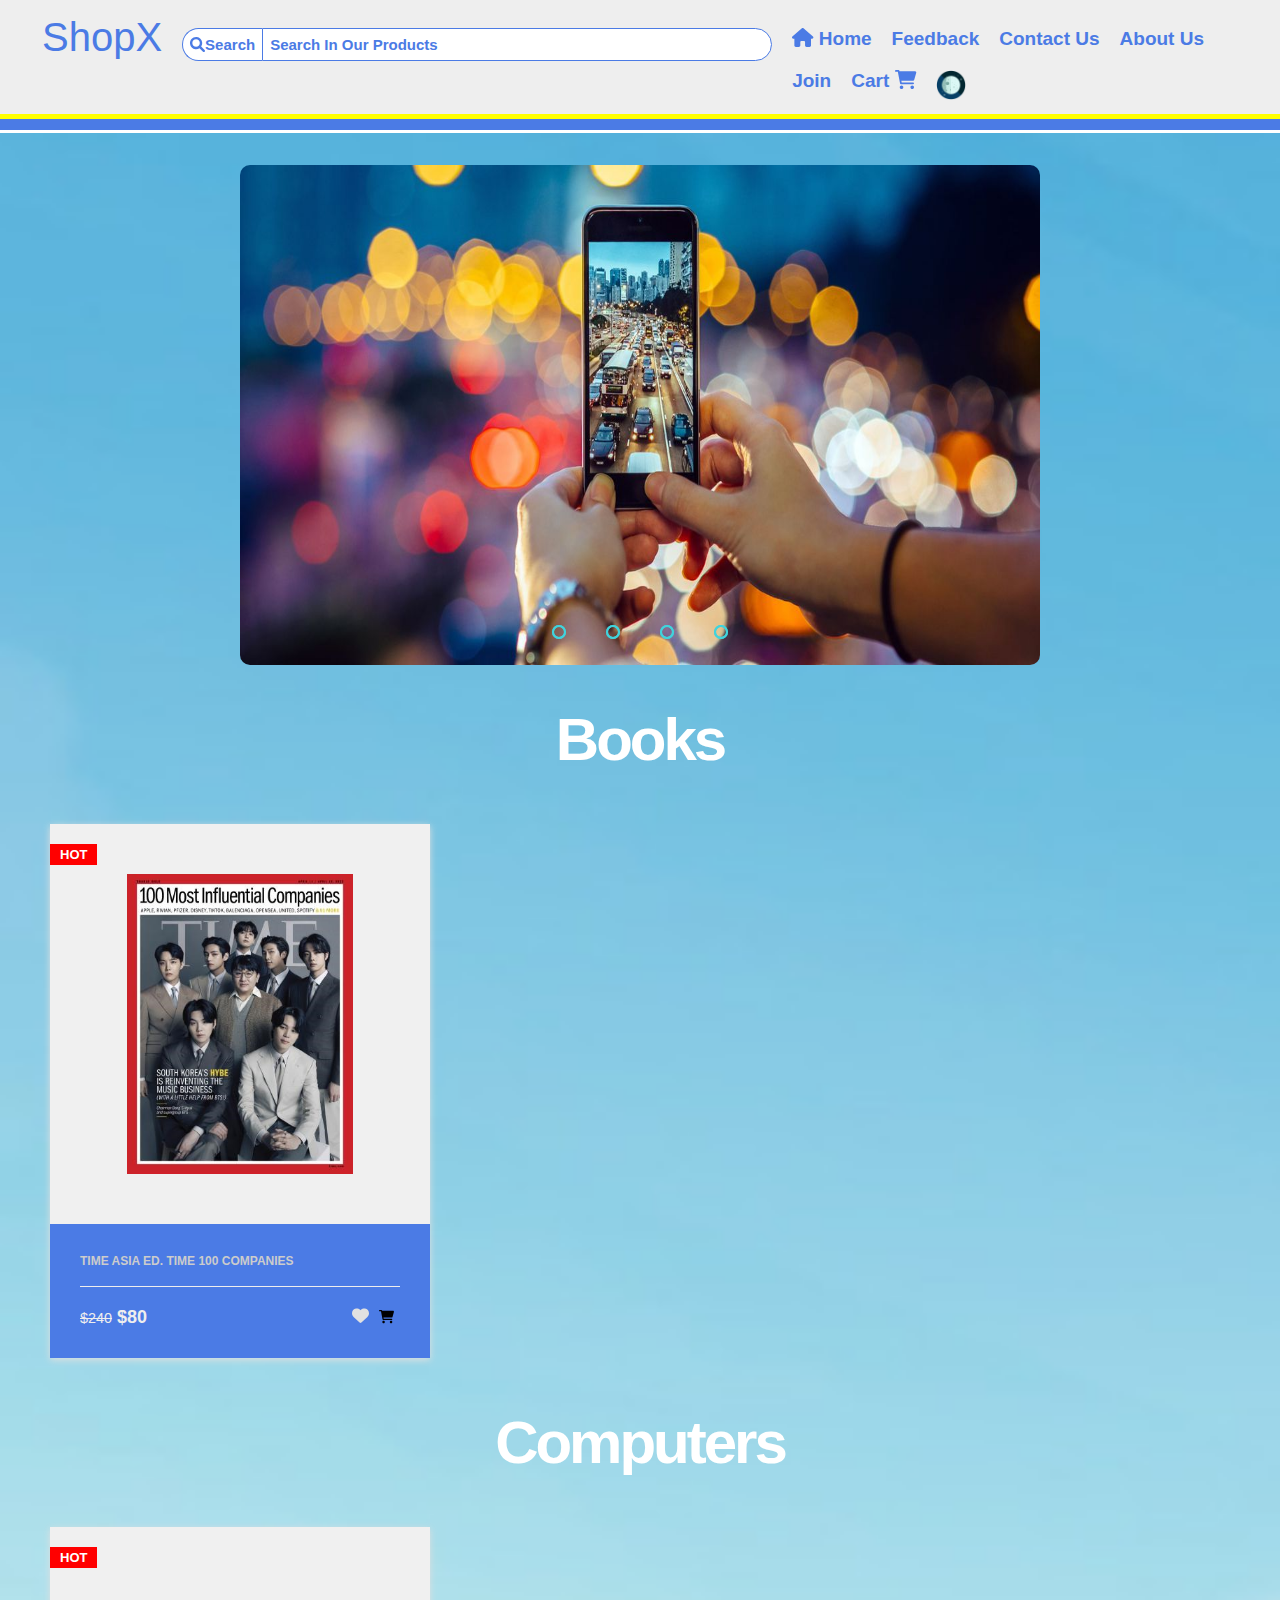
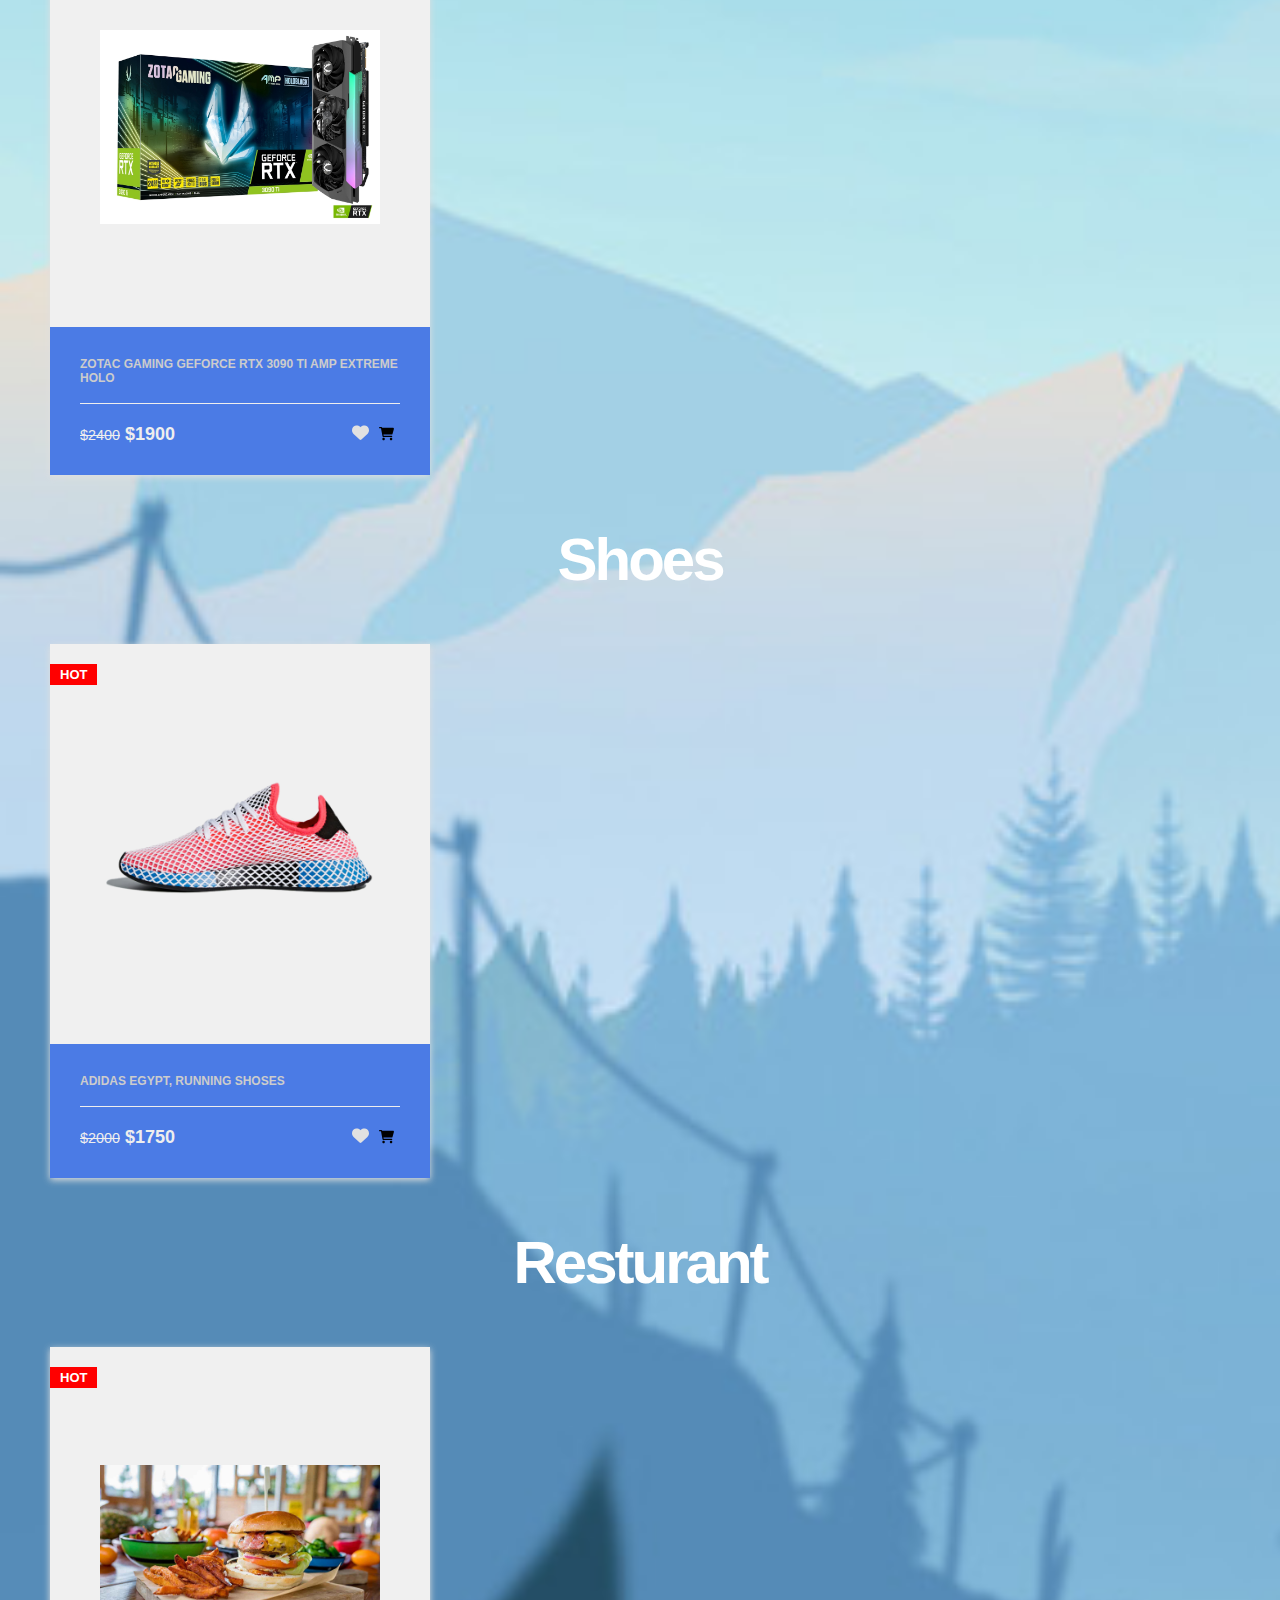
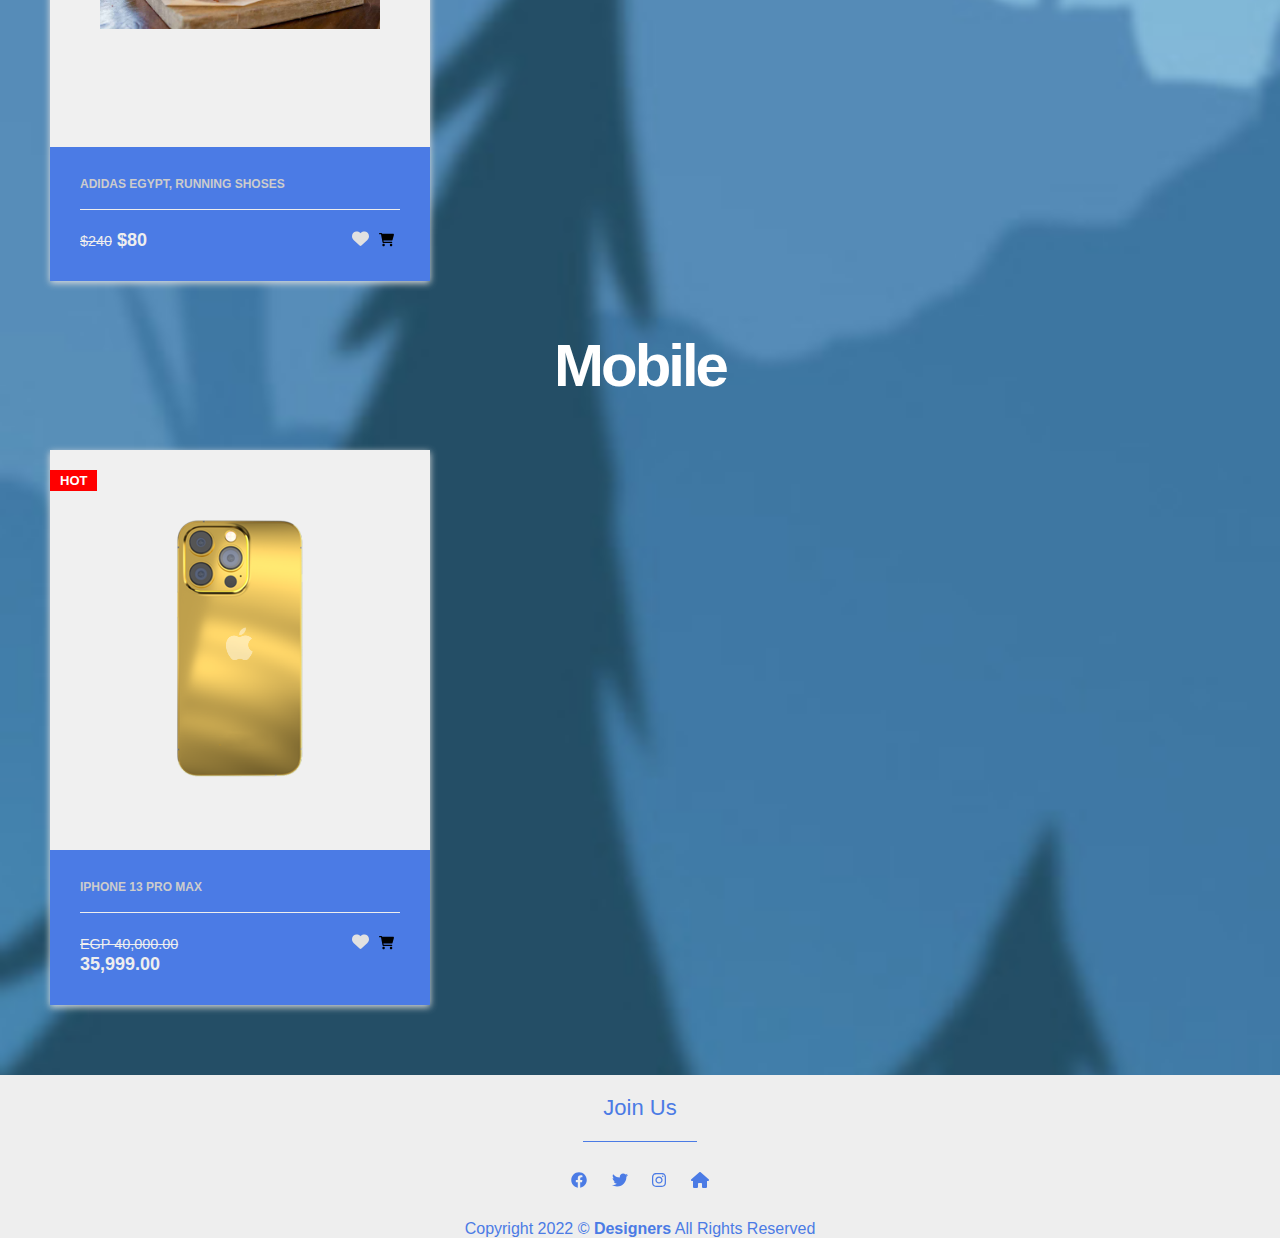
==== commit d91ca046: "Add files via upload" ====
--- a/index.html
+++ b/index.html
@@ -6,7 +6,7 @@
   <meta name="describtion" content="Website for shopping" />
   <meta http-equiv="X-UA-Compatible" content="IE=edge" />
   <meta name="viewport" content="width=device-width, initial-scale=1.0" />
-  <link rel="shortcut icon" href="images/favicon.ico" type="image/x-icon" />
+  <!-- <link rel="shortcut icon" href="images/favicon.ico" type="image/x-icon" /> -->
   <link href='https://unpkg.com/boxicons@2.1.2/css/boxicons.min.css' rel='stylesheet'>
   <link rel="stylesheet" href="css/all.css" />
   <link rel="stylesheet" href="css/1.Main_Theme.css" />
@@ -15,7 +15,7 @@
 </head>
 
 <body>
-  <div class="cart">
+<!--   <div class="cart">
     <h2 class="cart-title">Your Cart</h2>
     <div class="cart-content">
     </div>
@@ -26,8 +26,8 @@
     <button type="button" class="buy-btn">Buy Now</button>
     <button type="button" class="cart-page">Cart page</button>
     <i class='bx bx-x' id="close-cart"></i>
-    <!-- <button id="close-cart"><i class="fa fa-close"></i></button> -->
-  </div>
+    <button id="close-cart"><i class="fa fa-close"></i></button>
+  </div> -->
   <!-- start header -->
   <header>
     <div class="container">
@@ -71,7 +71,14 @@
           </li>
         </ul>
       </nav>
-      
+      <!-- <div class="container2">
+          <ul>
+            <li>
+              <i class="fa-solid fa-ski-boot-ski"></i> 
+              <span>books</span>
+            </li>
+          </ul>
+        </div> -->
     </div>
   </header>
   <div class="container2">
@@ -177,15 +184,15 @@
             <div class="badge">Hot</div>
             <div class="product-tumb">
               <img src="images/726d2813-892c-420a-beeb-9e699b66a724.jpg"
-                alt="">
-            </div>
-            <div class="product-details">
-              <label class="product-catagory">Time Asia Ed. TIME 100 COMPANIES , book</label>
+                class="product-img">
+            </div>
+            <div class="product-details" id="1">
+              <label class="product-catagory">Time Asia Ed. TIME 100 COMPANIES</label>
               <div class="product-bottom-details">
-                <div class="product-price"><small>$240</small>$80</div>
+                <div class="product-price"><small>$240</small><span>$80</span></div>
                 <div class="product-links">
                   <a href=""><i class="fa fa-heart"></i></a>
-                  <a href=""><i class="fa fa-shopping-cart"></i></a>
+                  <button class="cart-button" ><i class="fa fa-shopping-cart"></i></button>
                 </div>
               </div>
             </div>
@@ -206,17 +213,17 @@
           <div class="product-card">
             <div class="badge">Hot</div>
             <div class="product-tumb">
-              <img src="images/R.jpg" alt="">
+              <img src="images/R.jpg" class="product-img">
             </div>
             <div class="product-details">
               <label class="product-catagory c1">ZOTAC GAMING GeForce RTX 3090
                 Ti
                 AMP Extreme Holo</label>
               <div class="product-bottom-details">
-                <div class="product-price"><small>$2400</small>$1900</div>
+                <div class="product-price"><small>$2400</small><span>$1900</span></div>
                 <div class="product-links">
                   <a href=""><i class="fa fa-heart"></i></a>
-                  <a href=""><i class="fa fa-shopping-cart"></i></a>
+                  <button class="cart-button" ><i class="fa fa-shopping-cart"></i></button>
                 </div>
               </div>
             </div>
@@ -238,15 +245,15 @@
           <div class="product-card">
             <div class="badge">Hot</div>
             <div class="product-tumb">
-              <img src="images/shoes.png" alt="">
+              <img src="images/shoes.png" class="product-img">
             </div>
             <div class="product-details">
               <label class="product-catagory c1">ADIDAS EGYPT, RUNNING SHOSES</label>
               <div class="product-bottom-details">
-                <div class="product-price"><small>$2000</small>$1750</div>
+                <div class="product-price"><small>$2000</small><span>$1750</span></div>
                 <div class="product-links">
                   <a href=""><i class="fa fa-heart"></i></a>
-                  <a href=""><i class="fa fa-shopping-cart"></i></a>
+                  <button class="cart-button" ><i class="fa fa-shopping-cart"></i></button>
                 </div>
               </div>
             </div>
@@ -268,15 +275,16 @@
             <div class="product-card">
               <div class="badge">Hot</div>
               <div class="product-tumb">
-                <img src="images/carousel-1(1).jpg" alt="">
+                <img src="images/carousel-1(1).jpg" class="product-img">
               </div>
               <div class="product-details">
-                <label class="product-catagory c1">food ,all kinds of burger and snacks</label>
+                <label class="product-catagory c1">ADIDAS EGYPT, RUNNING
+                  SHOSES</label>
                 <div class="product-bottom-details">
-                  <div class="product-price"><small>$100</small>$40</div>
+                  <div class="product-price"><small>$240</small><span>$80</span></div>
                   <div class="product-links">
                     <a href=""><i class="fa fa-heart"></i></a>
-                    <a href=""><i class="fa fa-shopping-cart"></i></a>
+                    <button class="cart-button" ><i class="fa fa-shopping-cart"></i></button>
                   </div>
                 </div>
               </div>
@@ -297,16 +305,16 @@
             <div class="product-card">
               <div class="badge">Hot</div>
               <div class="product-tumb">
-                <img src="images/0.png" alt="">
+                <img src="images/0.png" class="product-img">
               </div>
               <div class="product-details">
-                <label class="product-catagory">iphone 13 pro max ,mobile</label>
+                <label class="product-catagory">IPHONE 13 PRO MAX</label>
                 <div class="product-bottom-details">
-                  <div class="product-price"><small>EGP 40,000.00</small>EGP
-                    35,999.00</div>
+                  <div class="product-price"><small>EGP 40,000.00</small><span>
+                    35,999.00</span></div>
                   <div class="product-links">
                     <a href=""><i class="fa fa-heart"></i></a>
-                    <a href=""><i class="fa fa-shopping-cart"></i></a>
+                    <button class="cart-button" ><i class="fa fa-shopping-cart"></i></button>
                   </div>
                 </div>
               </div>
@@ -322,10 +330,10 @@
     <div class="container">
       <p>join us</p>
       <div class="social-icons">
-        <a href="https://www.facebook.com/"><i class="fa-brands fa-facebook social"></i></a>
-        <a href="https://twitter.com/home"><i class="fa-brands fa-twitter social"></i></a>
-        <a href="https://www.instagram.com/"><i class="fa-brands fa-instagram social"></i></a>
-        <a href="index.html"><i class="fa-solid fa-house social"></i></a>
+        <a href="#"><i class="fa-brands fa-facebook social"></i></a>
+        <a href="#"><i class="fa-brands fa-twitter social"></i></a>
+        <a href="#"><i class="fa-brands fa-instagram social"></i></a>
+        <a href="#"><i class="fa-solid fa-house social"></i></a>
       </div>
       <div class="copyright">
         copyright 2022 &copy; <span>Designers</span> All rights reserved
@@ -338,24 +346,10 @@
   <script src="js/all.min.js"></script>
   
 </body>
-<script>
-  var icon = document.getElementById("icon");
-  icon.onclick = function () {
-    document.body.classList.toggle("dark-theme");
-    if (document.body.classList.contains("dark-theme")) {
-      icon.src = "images/dark theme icon/146199.png";
-    } else {
-      icon.src =
-        "images/dark theme icon/download-icon-Moon-1320568043578978300_256.ico";
-    }
-  };
-  let click = document.querySelector('.click');
-  let list = document.querySelector('.list');
-  click.addEventListener("click", () => {
-    list.classList.toggle('newlist');
-  })
-</script>
-<script src="js/cart.js" async></script>
+<!-- Dark Theme JS -->
+<script src="js/Theme.js"></script>
+
+<script src="js/cart.js"></script>
 <script>
   function search() {
     var sl = document.getElementById("sl");
--- a/css/1.Main_Theme.css
+++ b/css/1.Main_Theme.css
@@ -11,9 +11,11 @@
   text-transform: capitalize;
   box-sizing: border-box;
 }
-.container2{
+
+.container2 {
   background-color: var(--seconder_color);
 }
+
 /* colors in light mode */
 :root {
   --main_color: #eee;
@@ -21,8 +23,8 @@
   --third_color: #4b7be5;
   --sub_color: white;
   --wallpaper: url(../images/daka-dibuja-6-medio-dia.jpg);
-  --main-font:'Montserrat', sans-serif;
-  --hover-color:orange;
+  --main-font: 'Cairo', sans-serif;
+  --hover-color: orange;
 }
 
 /* colors in dark mode*/
@@ -33,7 +35,7 @@
   --sub_color: hsl(221deg 95% 60%);
   --wallpaper: url(../images/daka-dibuja-2-media-noche.jpg);
   --main-font: "Lobster", cursive;
-  --hover-color:black;
+  --hover-color: black;
 }
 
 .clr {
@@ -44,6 +46,7 @@
   width: 95%;
   margin: auto;
 }
+
 .eye {
   color: var(--sub_color);
 }
@@ -54,12 +57,11 @@
   margin: -13px 0 10px;
   font-weight: 300;
   font-size: 40px;
-  
 }
 
 .search {
   position: relative;
-  
+
   font-size: 15px;
   font-weight: bold;
   background-color: var(--sub_color);
@@ -69,6 +71,7 @@
   padding: 7px;
   /* transition: 0.3s; ==> in body directly */
 }
+
 /* .logcont{
   width: 200px;
   position: relative;
@@ -86,21 +89,24 @@
 .click {
   border: none;
   outline: none;
-  transition: 0.3s;
   display: flex;
 }
+
 .list {
   position: absolute;
   transform: scaleY(0);
   transform-origin: top;
 }
+
 .newlist {
   transform: scaleY(1);
 }
+
 .log {
   background-color: rebeccapurple;
   padding: 20px;
 }
+
 .log:hover {
   background: yellowgreen;
   transform: scale(1.1);
@@ -109,6 +115,7 @@
 .search:focus {
   outline: 1px solid var(--seconder_color);
 }
+
 /* .search:focus {
   background-color: var(--sub_color);
   outline: 1px solid var(--seconder_color);
@@ -171,9 +178,11 @@
 
   z-index: 1000;
 }
+
 .about-text p {
   color: var(--sub_color);
 }
+
 header a {
   font-weight: bold;
   color: var(--seconder_color);
@@ -212,11 +221,11 @@
 
 /* Cart */
 
-.cart {
+/* .cart {
   font-weight: 100;
   position: fixed;
   right: -100%;
-  /* right: 0; */
+  right: 0;
   width: 20%;
   min-height: 45%;
   padding: 20px;
@@ -259,9 +268,9 @@
   text-transform: uppercase;
 }
 
-/* .cart-price {
+.cart-price {
   font-weight: 600;
-} */
+}
 
 .cart-quantity {
   border: 1px solid red;
@@ -338,6 +347,12 @@
   font-size: 1.7rem;
   color: red;
   cursor: pointer;
+} */
+
+.cart-button {
+  background-color: transparent;
+  border: none;
+  cursor: pointer;
 }
 
 .footer {
@@ -346,7 +361,6 @@
   color: var(--seconder_color);
   text-align: center;
   margin-bottom: -10px;
-  
 }
 
 /* footer::before {
@@ -359,22 +373,20 @@
   background-color: rgb(0 0 0 / 70%);
 } */
 
-
-
 .footer p:not(.copyright) {
   padding: 20px;
   border-bottom: 1px solid var(--seconder_color);
   font-size: 22px;
   width: fit-content;
-  margin: 20px  auto;
+  margin: 20px auto;
 }
 
 .footer .social-icons .social {
   padding: 10px 10px;
-  
-}
-
-.footer a:hover{
+  color: var(--seconder_color);
+}
+
+.footer a:hover {
   color: red;
   font-weight: bold;
 }
@@ -383,9 +395,6 @@
   margin-top: 20px;
   margin-bottom: 10px;
 }
-.footer .container .social-icons a:hover{
-  color: var(--hover-color);
-}
 
 .footer .copyright span {
   font-weight: bold;
@@ -396,19 +405,4 @@
   margin: 0;
   width: 30px;
   cursor: pointer;
-}
-.accep{
-  color: var(--sub_color);
-}
-.accep a{
-  color: yellow;
-  font-weight: bold;
-}
-.accep .lin{
-    
-    background: var(--seconder_color);
-}
-.accep .lin:hover{
-  border: 1px solid red;
-  background: transparent;
 }--- a/css/shopxMainPage.css
+++ b/css/shopxMainPage.css
@@ -1,30 +1,34 @@
 /* start globle rules */
 @import url("https://fonts.googleapis.com/css2?family=Montserrat:wght@200&display=swap");
 
-
-
-
 .container2 {
-    padding-left: 15px;
-    padding-right: 15px;
-    margin-left: auto;
-    margin-right: auto;
-}
-.container3{
-    padding-left: 15px;
-    padding-right: 15px;
-    margin-left: auto;
-    margin-right: auto;
-}
-
-.special-heading{
-    color: white;
-    font-size: 60px;
-    text-align: center;
-    font-weight: 800;
-    letter-spacing: -3px;
-    margin: auto ;
-}
+  padding-left: 15px;
+  padding-right: 15px;
+  margin-left: auto;
+  margin-right: auto;
+}
+
+.container3 {
+  padding-left: 15px;
+  padding-right: 15px;
+  margin-left: auto;
+  margin-right: auto;
+}
+
+#myUL {
+  display: grid;
+}
+
+.special-heading {
+  color: white;
+  font-size: 60px;
+  /* !!!!!!!!!!!!!!!!!!!!!!!!!!!!!!!!!!!!! */
+  text-align: center;
+  font-weight: 800;
+  letter-spacing: -3px;
+  margin: auto;
+}
+
 /* end globle rules */
 /* .container{
     display: flex;
@@ -48,257 +52,267 @@
     background: var(--seconder_color);
     color: white;
 } */
-.container2{
-    
-    margin-top: 77px;
-    padding: 10px;
-    color: white;
-    height: 25px;
-    border-bottom: 3px solid white;
-    position: sticky;
-    top: 90px;
-    z-index: 999;
-}
-.container2 ul{
-    display: flex;
-    justify-content: space-between;
-    align-items: center;
-}
-.container2 ul li{
-    transition: 0.3s;
-}
+.container2 {
+  margin-top: 77px;
+  padding: 10px;
+  color: white;
+  height: 25px;
+  border-bottom: 3px solid white;
+  position: sticky;
+  top: 85px;
+  z-index: 999;
+}
+
+.container2 ul {
+  display: flex;
+  justify-content: space-between;
+  align-items: center;
+}
+
+.container2 ul li {
+  transition: 0.3s;
+}
+
 .container2 ul li a {
-    text-decoration: none;
-    text-align: center;
-}
-.container2 ul li i{
-    color: white;
-}
-.container2 ul li a span{
-    color: white;
-    margin-left: 10px;
-    text-align: center;
-}
-.container2 ul li:hover{
-    font-weight: bold;
-    border-bottom: 2px solid white;
-}
-a
-{
-    text-decoration: none;
-}
+  text-decoration: none;
+  text-align: center;
+}
+
+.container2 ul li i {
+  color: white;
+}
+
+.container2 ul li a span {
+  color: white;
+  margin-left: 10px;
+  text-align: center;
+}
+
+.container2 ul li:hover {
+  font-weight: bold;
+  border-bottom: 2px solid white;
+}
+
+a {
+  text-decoration: none;
+}
+
 .product-card {
-    width: 380px;
-    position: relative;
-    box-shadow: 0 2px 7px #dfdfdf;
-    margin: 50px ;
-    background: #fafafa;
+  width: 380px;
+  position: relative;
+  box-shadow: 0 2px 7px #dfdfdf;
+  margin: 50px;
+  /* !!!!!!!!!!!!!!!!!!!!!!!!!!!!!!!!!!! */
+  background: #fafafa;
 }
 
 .badge {
-    position: absolute;
-    left: 0;
-    top: 20px;
-    text-transform: uppercase;
-    font-size: 13px;
-    font-weight: 700;
-    background: red;
-    color: #fff;
-    padding: 3px 10px;
+  position: absolute;
+  left: 0;
+  top: 20px;
+  text-transform: uppercase;
+  font-size: 13px;
+  font-weight: 700;
+  background: red;
+  color: #fff;
+  padding: 3px 10px;
 }
 
 .product-tumb {
-    display: flex;
-    align-items: center;
-    justify-content: center;
-    height: 300px;
-    padding: 50px;
-    background: #f0f0f0;
+  display: flex;
+  align-items: center;
+  justify-content: center;
+  height: 300px;
+  padding: 50px;
+  /* !!!!!!!!!!!!!!!!!!!!!!!!!!! */
+  background: #f0f0f0;
 }
 
 .product-tumb img {
-    max-width: 100%;
-    max-height: 100%;
+  max-width: 100%;
+  max-height: 100%;
 }
 
 .product-details {
-    padding: 30px;
+  background-color: var(--seconder_color);
+  padding: 30px;
+  /* !!!!!!!!!!!!!!!!!!!!!!!!!!!!!!!!! */
 }
 
 .product-catagory {
-    display: block;
-    font-size: 12px;
-    font-weight: 700;
-    text-transform: uppercase;
-    color: #ccc;
-    margin-bottom: 18px;
+  display: block;
+  font-size: 12px;
+  font-weight: 700;
+  text-transform: uppercase;
+  color: #ccc;
+  margin-bottom: 18px;
 }
 
 .product-details h4 a {
-    font-weight: 500;
-    display: block;
-    margin-bottom: 18px;
-    text-transform: uppercase;
-    color: #363636;
-    text-decoration: none;
-    transition: 0.3s;
+  font-weight: 500;
+  display: block;
+  margin-bottom: 18px;
+  text-transform: uppercase;
+  color: #363636;
+  text-decoration: none;
+  transition: 0.3s;
 }
 
 .product-details h4 a:hover {
-    color: var(--seconder_color);
+  color: var(--seconder_color);
 }
 
 .product-details p {
-    font-size: 15px;
-    line-height: 22px;
-    margin-bottom: 18px;
-    color: #999;
+  font-size: 15px;
+  line-height: 22px;
+  margin-bottom: 18px;
+  color: #999;
 }
 
 .product-bottom-details {
-    overflow: hidden;
-    border-top: 1px solid #eee;
-    padding-top: 20px;
+  overflow: hidden;
+  border-top: 1px solid #eee;
+  padding-top: 20px;
 }
 
 .product-bottom-details div {
-    float: left;
-    width: 50%;
+  float: left;
+  width: 50%;
 }
 
 .product-price {
-    font-size: 18px;
-    color: var(--seconder_color);
-    font-weight: 600;
+  font-size: 18px;
+  color: var(--main_color);
+  font-weight: 600;
 }
 
 .product-price small {
-    font-size: 80%;
-    font-weight: 400;
-    text-decoration: line-through;
-    display: inline-block;
-    margin-right: 5px;
+  font-size: 80%;
+  font-weight: 400;
+  text-decoration: line-through;
+  display: inline-block;
+  margin-right: 5px;
 }
 
 .product-links {
-    text-align: right;
+  text-align: right;
 }
 
 .product-links a {
-    display: inline-block;
-    margin-left: 5px;
-    color: #e1e1e1;
-    transition: 0.3s;
-    font-size: 17px;
+  display: inline-block;
+  margin-left: 5px;
+  color: #e1e1e1;
+  transition: 0.3s;
+  font-size: 17px;
 }
 
 .product-links a:hover {
-    color: var(--seconder_color);
-}
-.slider{
-    width: 800px;
-    height: 500px;
-    border-radius: 10px;
-    overflow: hidden;
-    margin: 40px auto ;
-  }
-  
-  .slides{
-    width: 500%;
-    height: 500px;
-    display: flex;
-  }
-  
-  .slides input{
-    display: none;
-  }
-  
-  .slide{
-    width: 20%;
-    transition: 2s;
-  }
-  
-  .slide img{
-    width: 800px;
-    height: 500px;
-  }
-  
-  /*css for manual slide navigation*/
-  
-  .navigation-manual{
-    position: absolute;
-    width: 800px;
-    margin-top: -40px;
-    display: flex;
-    justify-content: center;
-  }
-  
-  .manual-btn{
-    border: 2px solid #40D3DC;
-    padding: 5px;
-    border-radius: 10px;
-    cursor: pointer;
-    transition: 1s;
-  }
-  
-  .manual-btn:not(:last-child){
-    margin-right: 40px;
-  }
-  
-  .manual-btn:hover{
-    background: #40D3DC;
-  }
-  
-  #radio1:checked ~ .first{
-    margin-left: 0;
-  }
-  
-  #radio2:checked ~ .first{
-    margin-left: -20%;
-  }
-  
-  #radio3:checked ~ .first{
-    margin-left: -40%;
-  }
-  
-  #radio4:checked ~ .first{
-    margin-left: -60%;
-  }
-  
-  /*css for automatic navigation*/
-  
-  .navigation-auto{
-    position: absolute;
-    display: flex;
-    width: 800px;
-    justify-content: center;
-    margin-top: 460px;
-  }
-  
-  .navigation-auto div{
-    border: 2px solid #40D3DC;
-    padding: 5px;
-    border-radius: 10px;
-    transition: 1s;
-  }
-  
-  .navigation-auto div:not(:last-child){
-    margin-right: 40px;
-  }
-  
-  #radio1:checked ~ .navigation-auto .auto-btn1{
-    background: #40D3DC;
-  }
-  
-  #radio2:checked ~ .navigation-auto .auto-btn2{
-    background: #40D3DC;
-  }
-  
-  #radio3:checked ~ .navigation-auto .auto-btn3{
-    background: #40D3DC;
-  }
-  
-  #radio4:checked ~ .navigation-auto .auto-btn4{
-    background: #40D3DC;
-  }
-        +  color: var(--seconder_color);
+}
+
+.slider {
+  width: 800px;
+  height: 500px;
+  border-radius: 10px;
+  overflow: hidden;
+  margin: 40px auto;
+}
+
+.slides {
+  width: 500%;
+  height: 500px;
+  display: flex;
+}
+
+.slides input {
+  display: none;
+}
+
+.slide {
+  width: 20%;
+  transition: 2s;
+}
+
+.slide img {
+  width: 800px;
+  height: 500px;
+}
+
+/*css for manual slide navigation*/
+
+.navigation-manual {
+  position: absolute;
+  width: 800px;
+  margin-top: -40px;
+  display: flex;
+  justify-content: center;
+}
+
+.manual-btn {
+  border: 2px solid #40d3dc;
+  padding: 5px;
+  border-radius: 10px;
+  cursor: pointer;
+  transition: 1s;
+}
+
+.manual-btn:not(:last-child) {
+  margin-right: 40px;
+}
+
+.manual-btn:hover {
+  background: #40d3dc;
+}
+
+#radio1:checked~.first {
+  margin-left: 0;
+}
+
+#radio2:checked~.first {
+  margin-left: -20%;
+}
+
+#radio3:checked~.first {
+  margin-left: -40%;
+}
+
+#radio4:checked~.first {
+  margin-left: -60%;
+}
+
+/*css for automatic navigation*/
+
+.navigation-auto {
+  position: absolute;
+  display: flex;
+  width: 800px;
+  justify-content: center;
+  margin-top: 460px;
+}
+
+.navigation-auto div {
+  border: 2px solid #40d3dc;
+  padding: 5px;
+  border-radius: 10px;
+  transition: 1s;
+}
+
+.navigation-auto div:not(:last-child) {
+  margin-right: 40px;
+}
+
+#radio1:checked~.navigation-auto .auto-btn1 {
+  background: #40d3dc;
+}
+
+#radio2:checked~.navigation-auto .auto-btn2 {
+  background: #40d3dc;
+}
+
+#radio3:checked~.navigation-auto .auto-btn3 {
+  background: #40d3dc;
+}
+
+#radio4:checked~.navigation-auto .auto-btn4 {
+  background: #40d3dc;
+}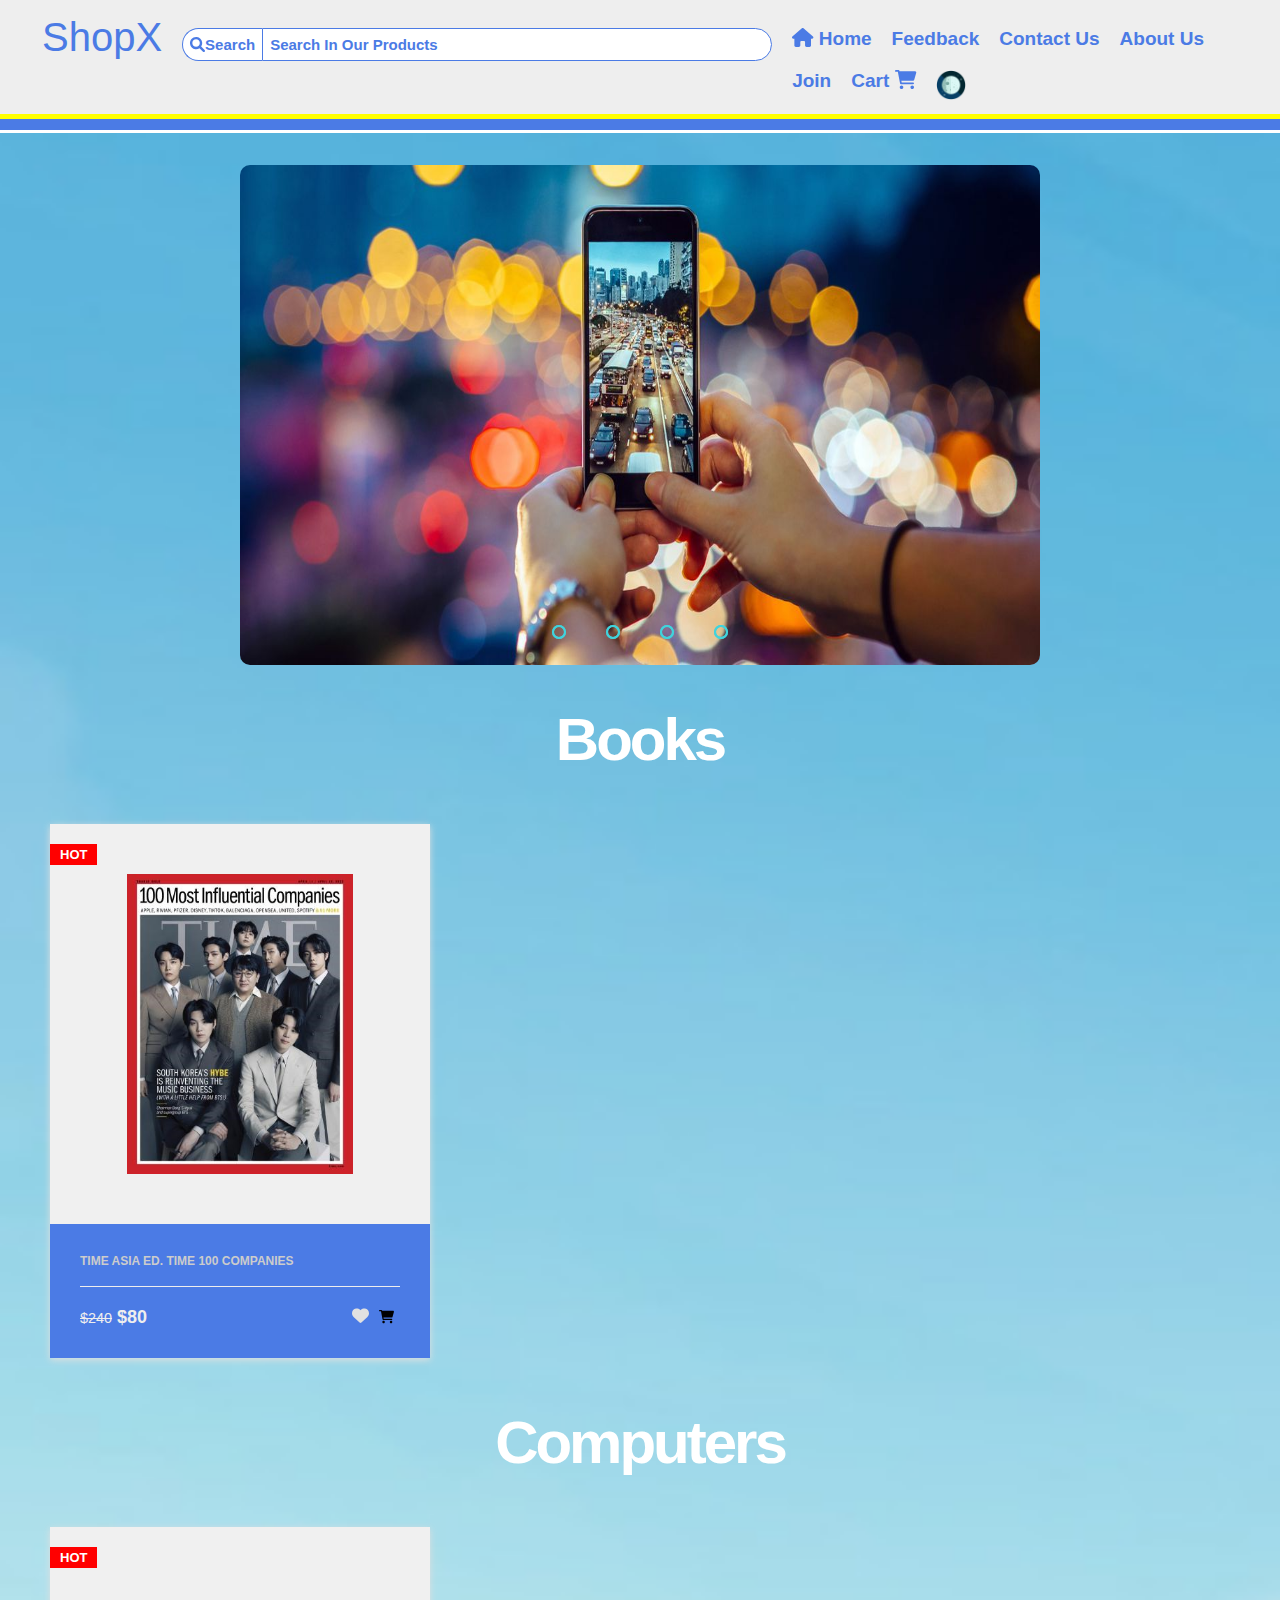
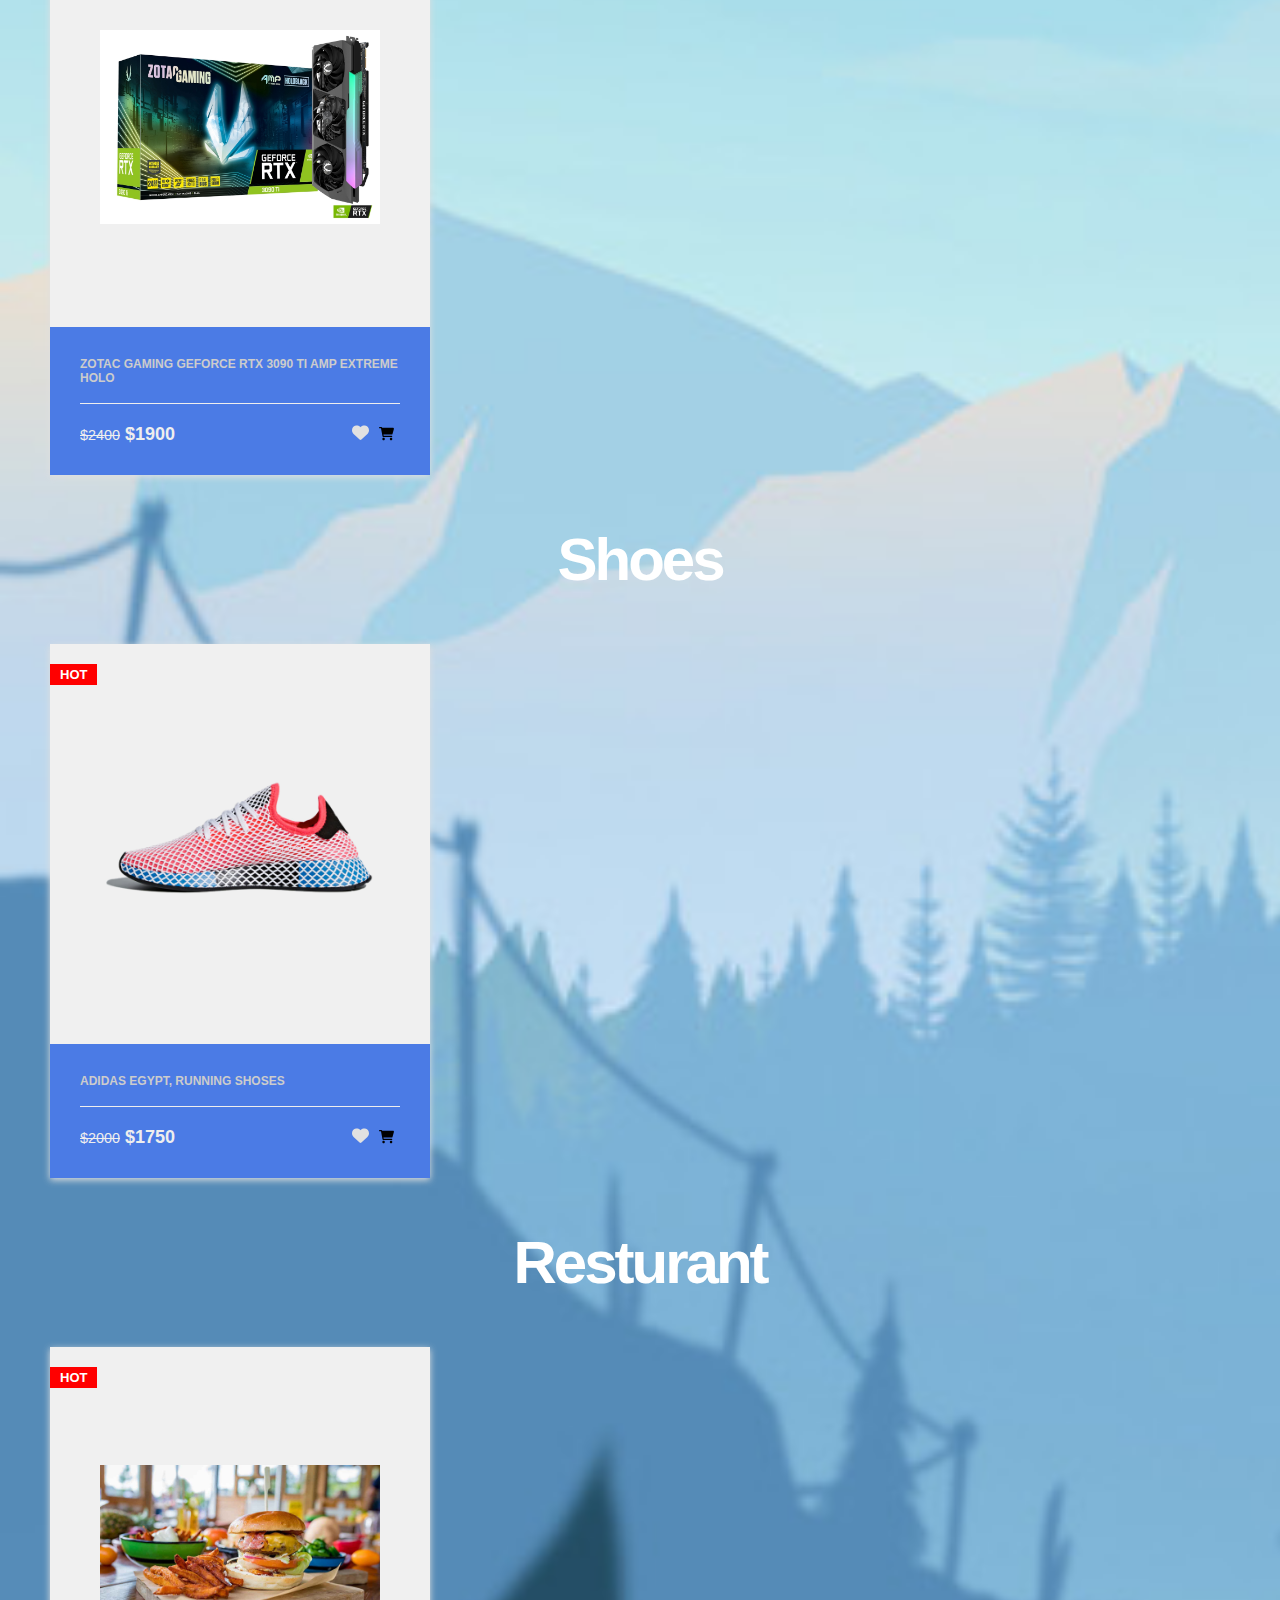
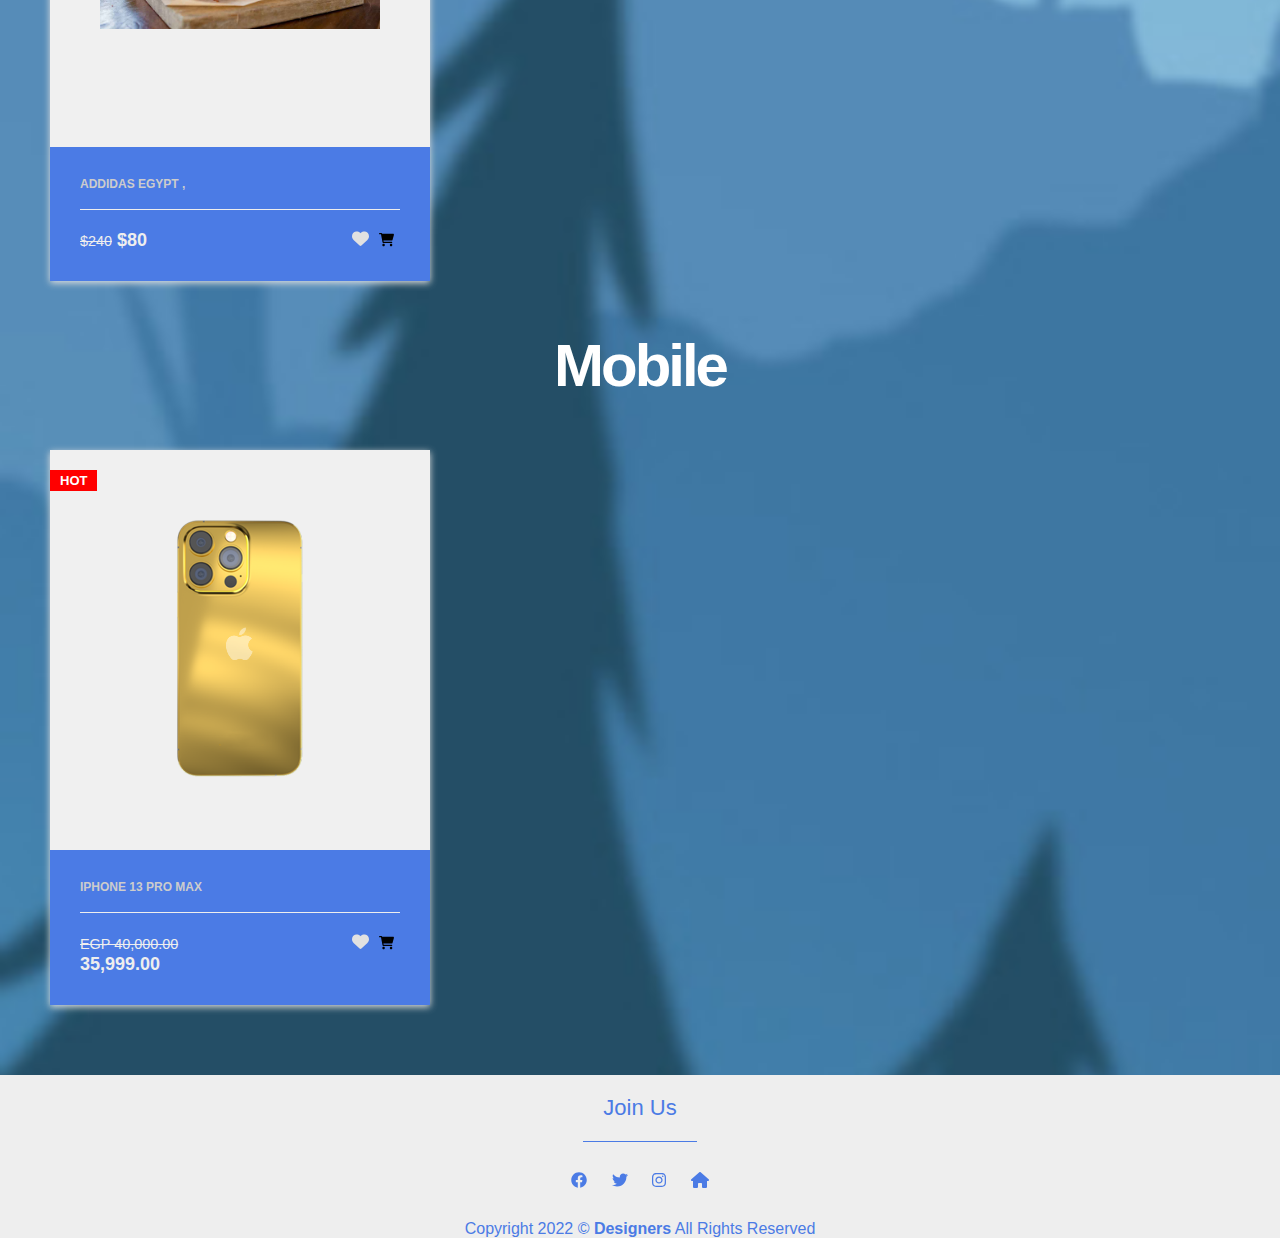
==== commit 552e0d7a: "Add files via upload" ====
--- a/index.html
+++ b/index.html
@@ -278,8 +278,7 @@
                 <img src="images/carousel-1(1).jpg" class="product-img">
               </div>
               <div class="product-details">
-                <label class="product-catagory c1">ADIDAS EGYPT, RUNNING
-                  SHOSES</label>
+                <label class="product-catagory c1">addidas egypt ,</label>
                 <div class="product-bottom-details">
                   <div class="product-price"><small>$240</small><span>$80</span></div>
                   <div class="product-links">
@@ -330,10 +329,10 @@
     <div class="container">
       <p>join us</p>
       <div class="social-icons">
-        <a href="#"><i class="fa-brands fa-facebook social"></i></a>
-        <a href="#"><i class="fa-brands fa-twitter social"></i></a>
-        <a href="#"><i class="fa-brands fa-instagram social"></i></a>
-        <a href="#"><i class="fa-solid fa-house social"></i></a>
+        <a href="https://www.facebook.com/"><i class="fa-brands fa-facebook social"></i></a>
+          <a href="https://twitter.com/home"><i class="fa-brands fa-twitter social"></i></a>
+          <a href="https://www.instagram.com/"><i class="fa-brands fa-instagram social"></i></a>
+          <a href="index.html"><i class="fa-solid fa-house social"></i></a>
       </div>
       <div class="copyright">
         copyright 2022 &copy; <span>Designers</span> All rights reserved
--- a/css/1.Main_Theme.css
+++ b/css/1.Main_Theme.css
@@ -58,7 +58,10 @@
   font-weight: 300;
   font-size: 40px;
 }
-
+#wrong{
+  color: red;
+  font-weight: bold;
+}
 .search {
   position: relative;
 
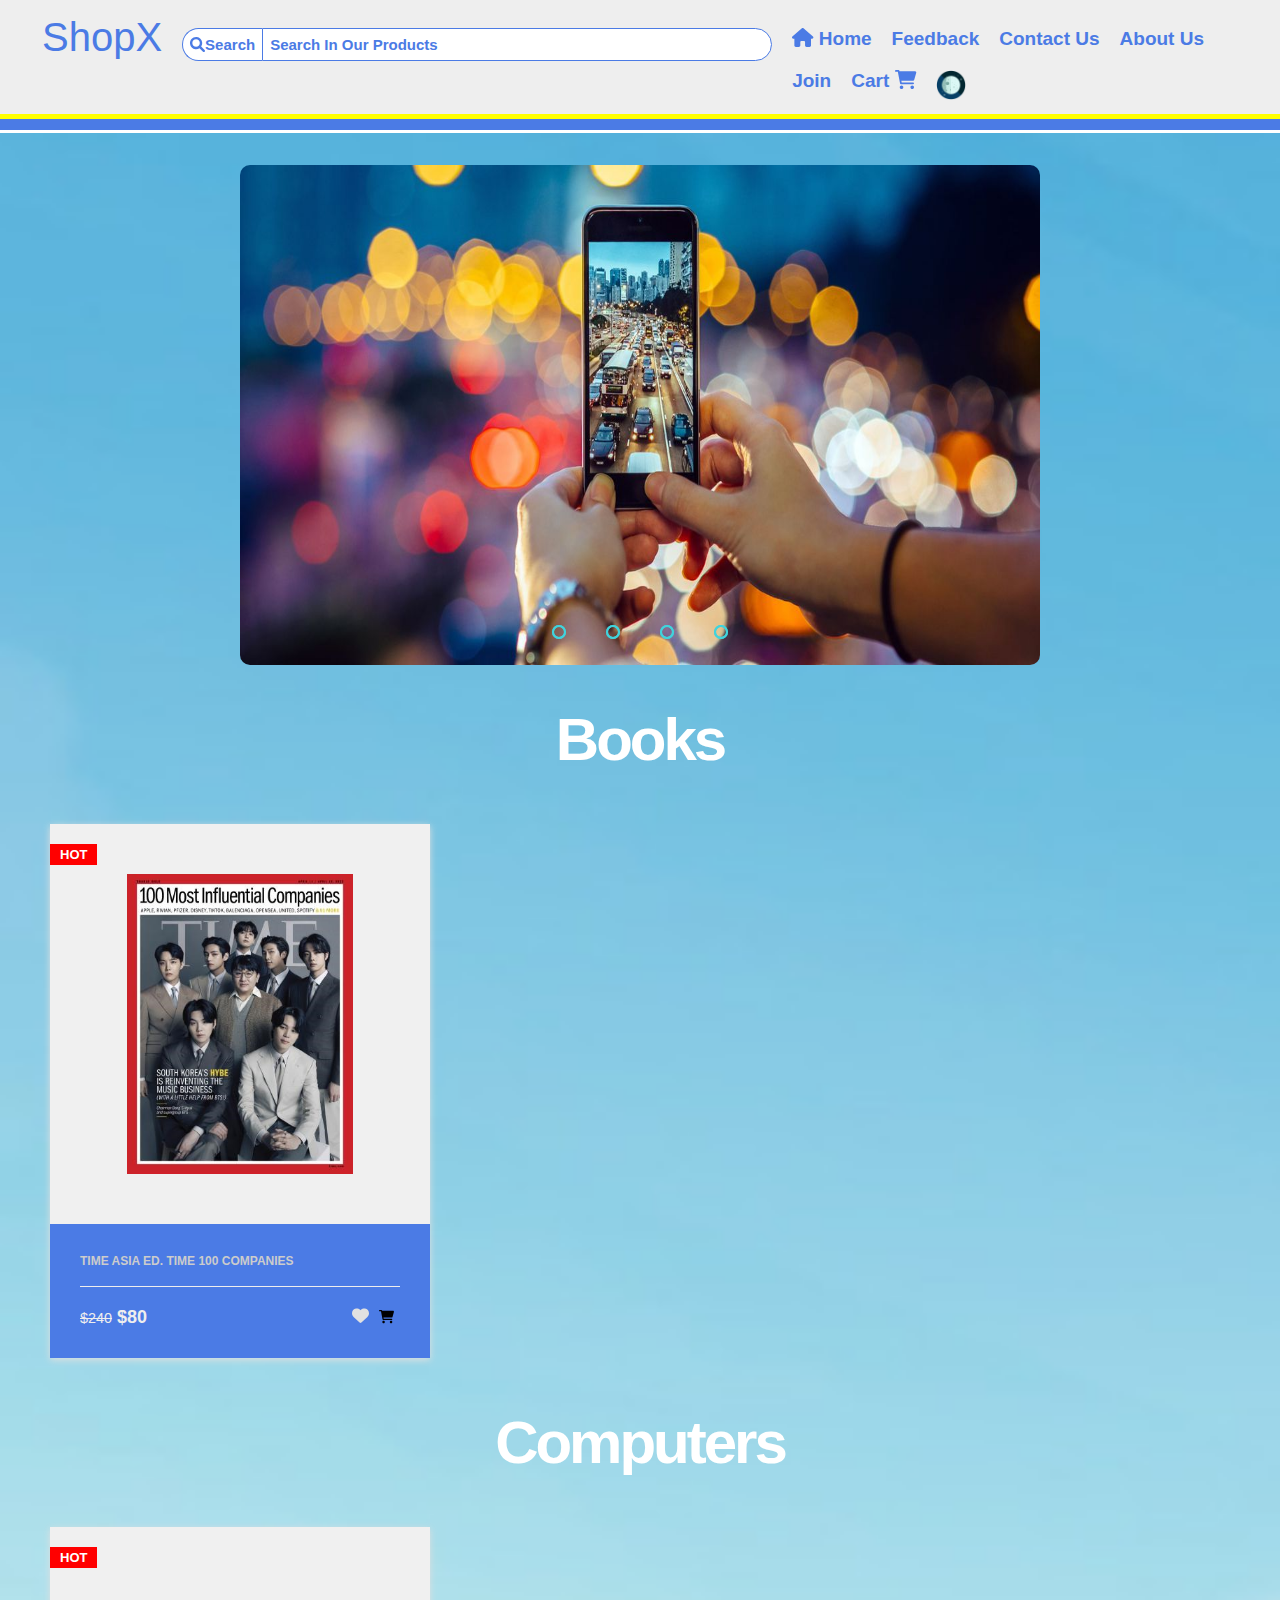
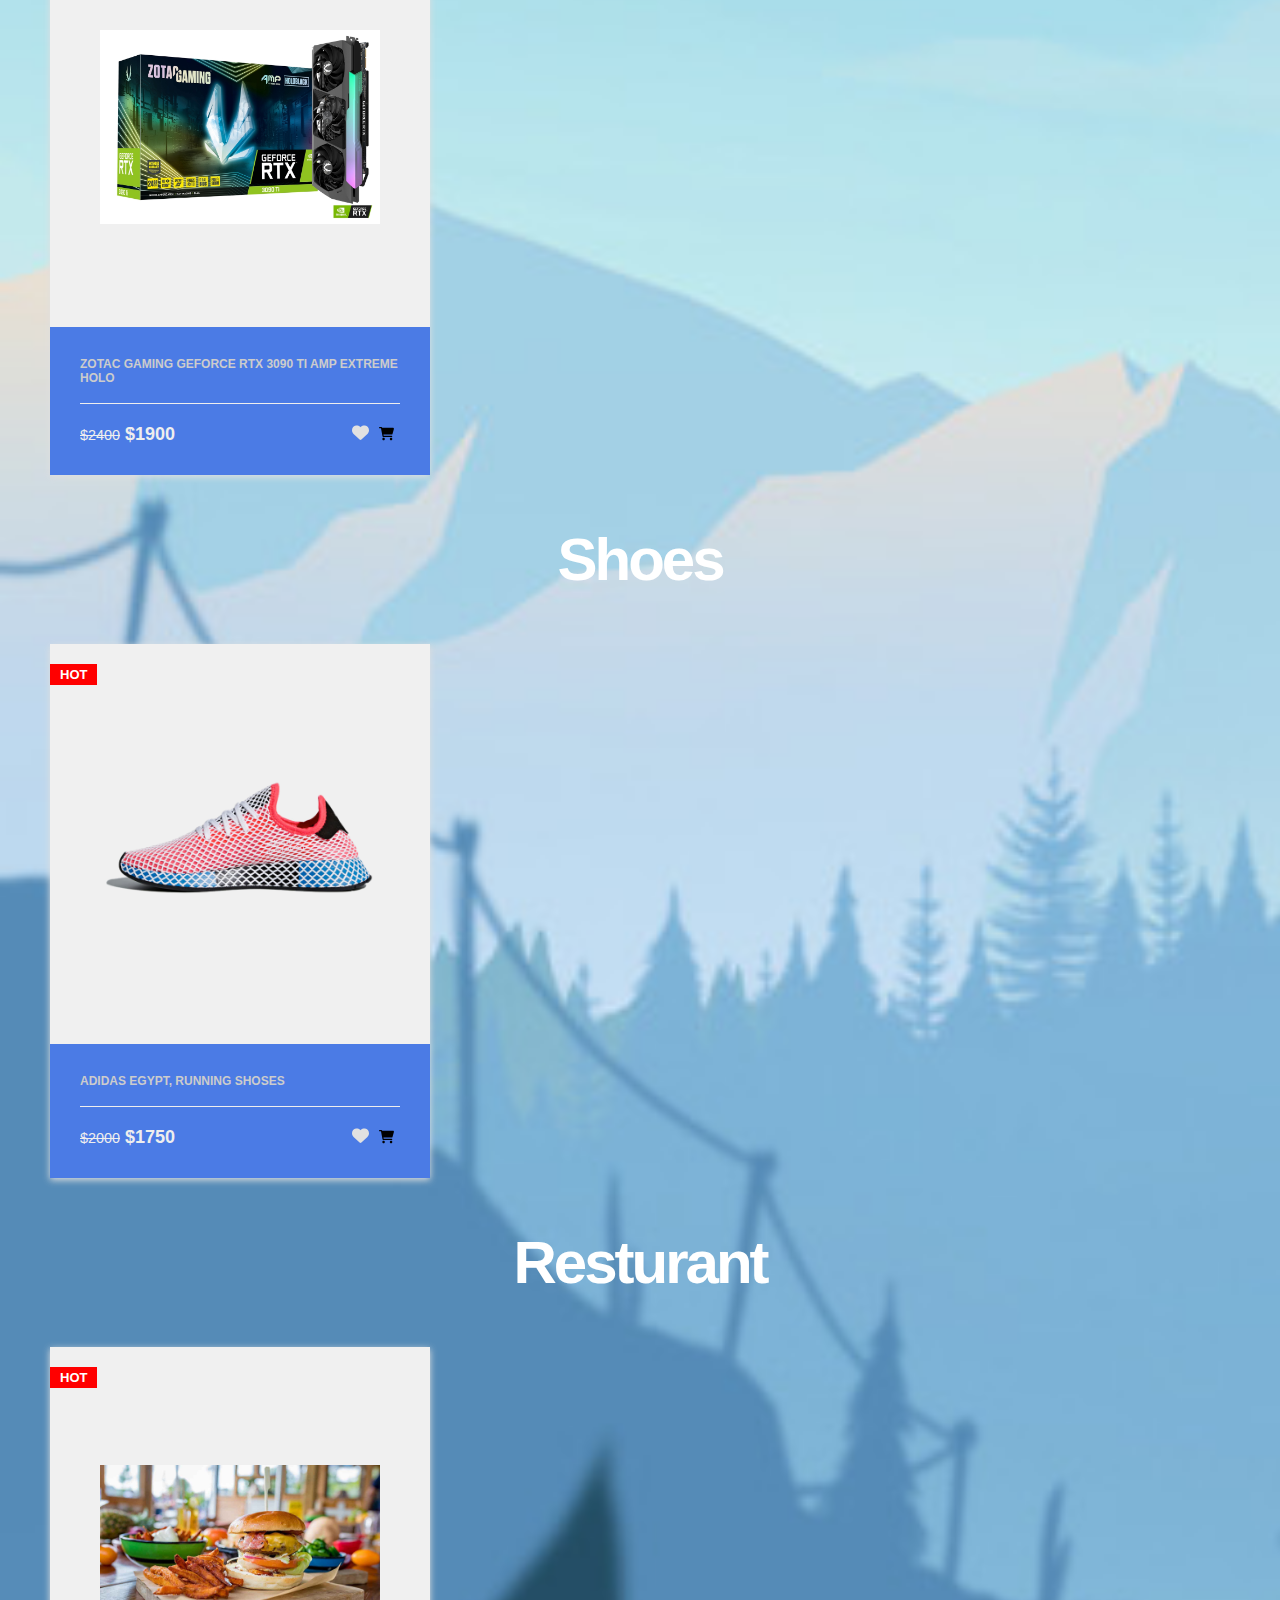
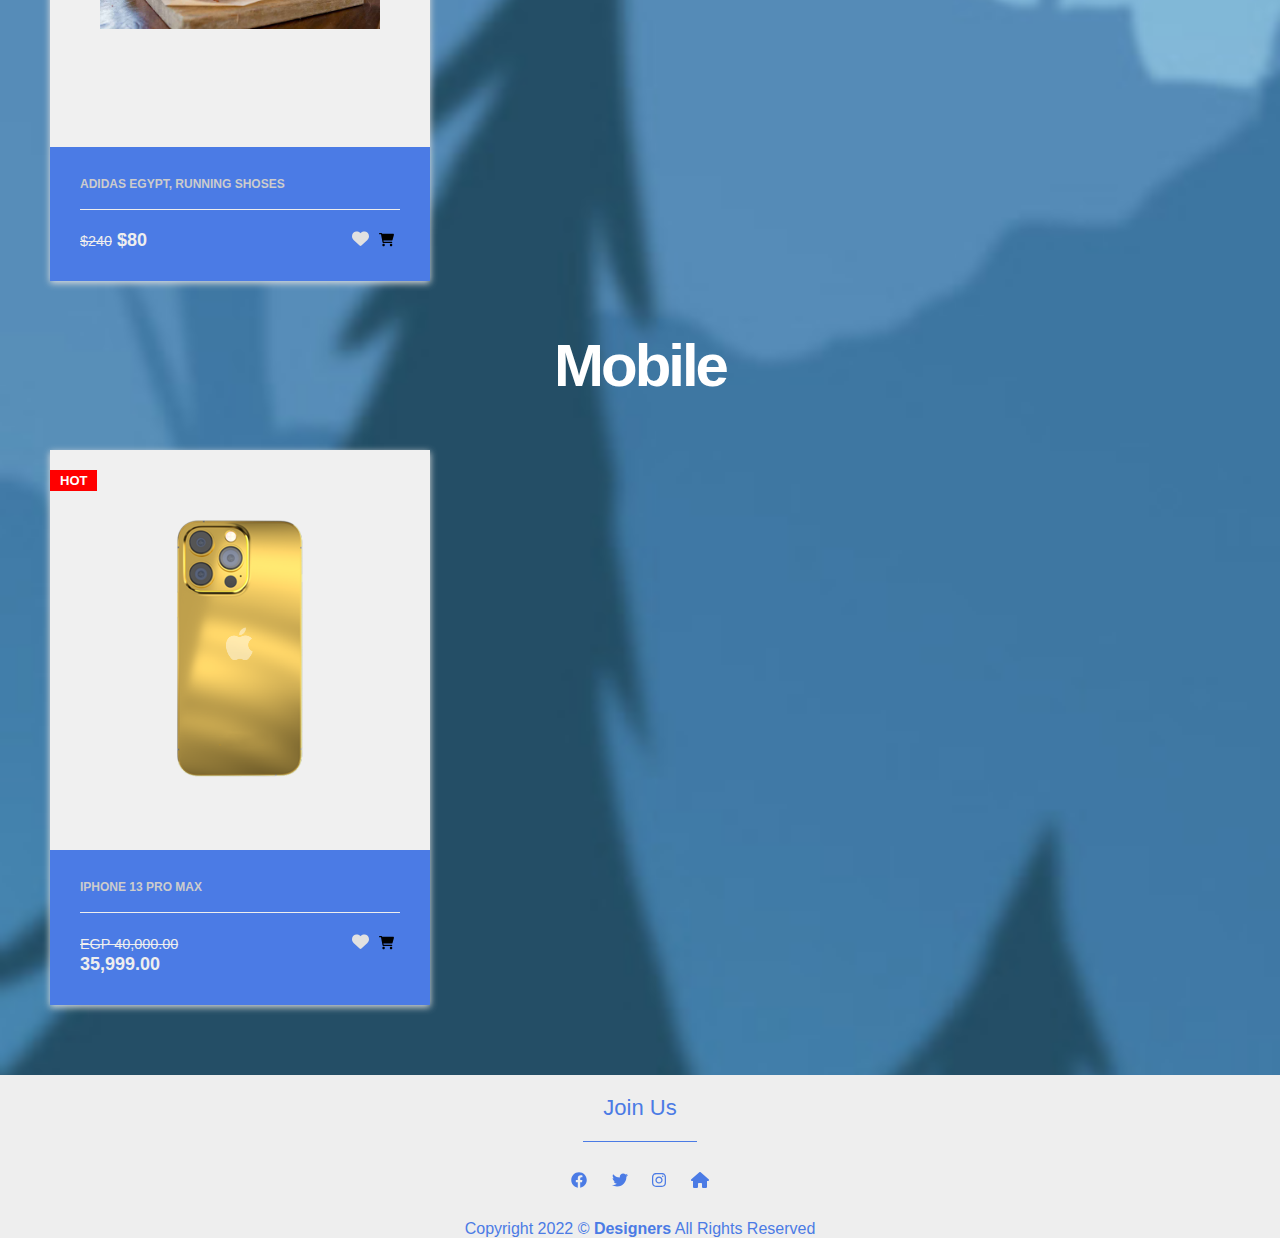
==== commit cb1ec6a1: "Add files via upload" ====
--- a/index.html
+++ b/index.html
@@ -278,7 +278,8 @@
                 <img src="images/carousel-1(1).jpg" class="product-img">
               </div>
               <div class="product-details">
-                <label class="product-catagory c1">addidas egypt ,</label>
+                <label class="product-catagory c1">ADIDAS EGYPT, RUNNING
+                  SHOSES</label>
                 <div class="product-bottom-details">
                   <div class="product-price"><small>$240</small><span>$80</span></div>
                   <div class="product-links">
@@ -329,10 +330,10 @@
     <div class="container">
       <p>join us</p>
       <div class="social-icons">
-        <a href="https://www.facebook.com/"><i class="fa-brands fa-facebook social"></i></a>
-          <a href="https://twitter.com/home"><i class="fa-brands fa-twitter social"></i></a>
-          <a href="https://www.instagram.com/"><i class="fa-brands fa-instagram social"></i></a>
-          <a href="index.html"><i class="fa-solid fa-house social"></i></a>
+        <a href="#"><i class="fa-brands fa-facebook social"></i></a>
+        <a href="#"><i class="fa-brands fa-twitter social"></i></a>
+        <a href="#"><i class="fa-brands fa-instagram social"></i></a>
+        <a href="#"><i class="fa-solid fa-house social"></i></a>
       </div>
       <div class="copyright">
         copyright 2022 &copy; <span>Designers</span> All rights reserved
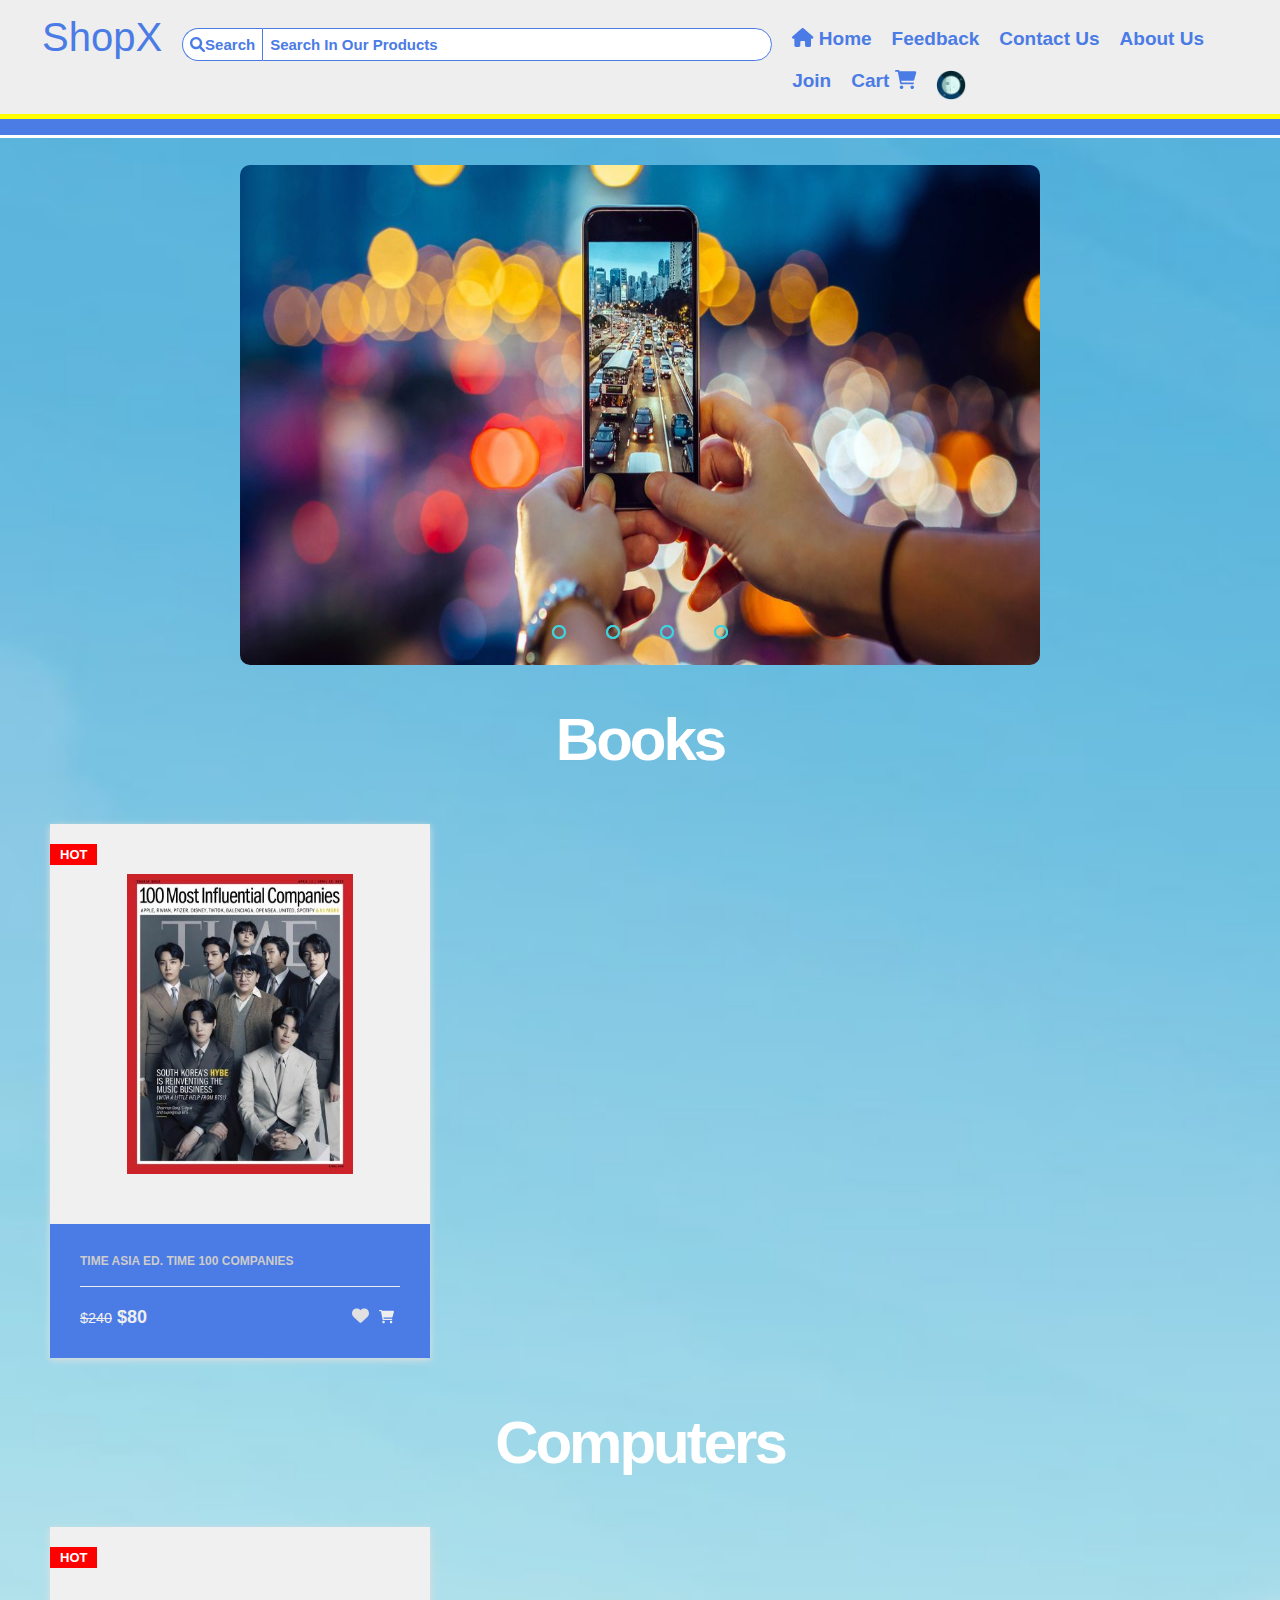
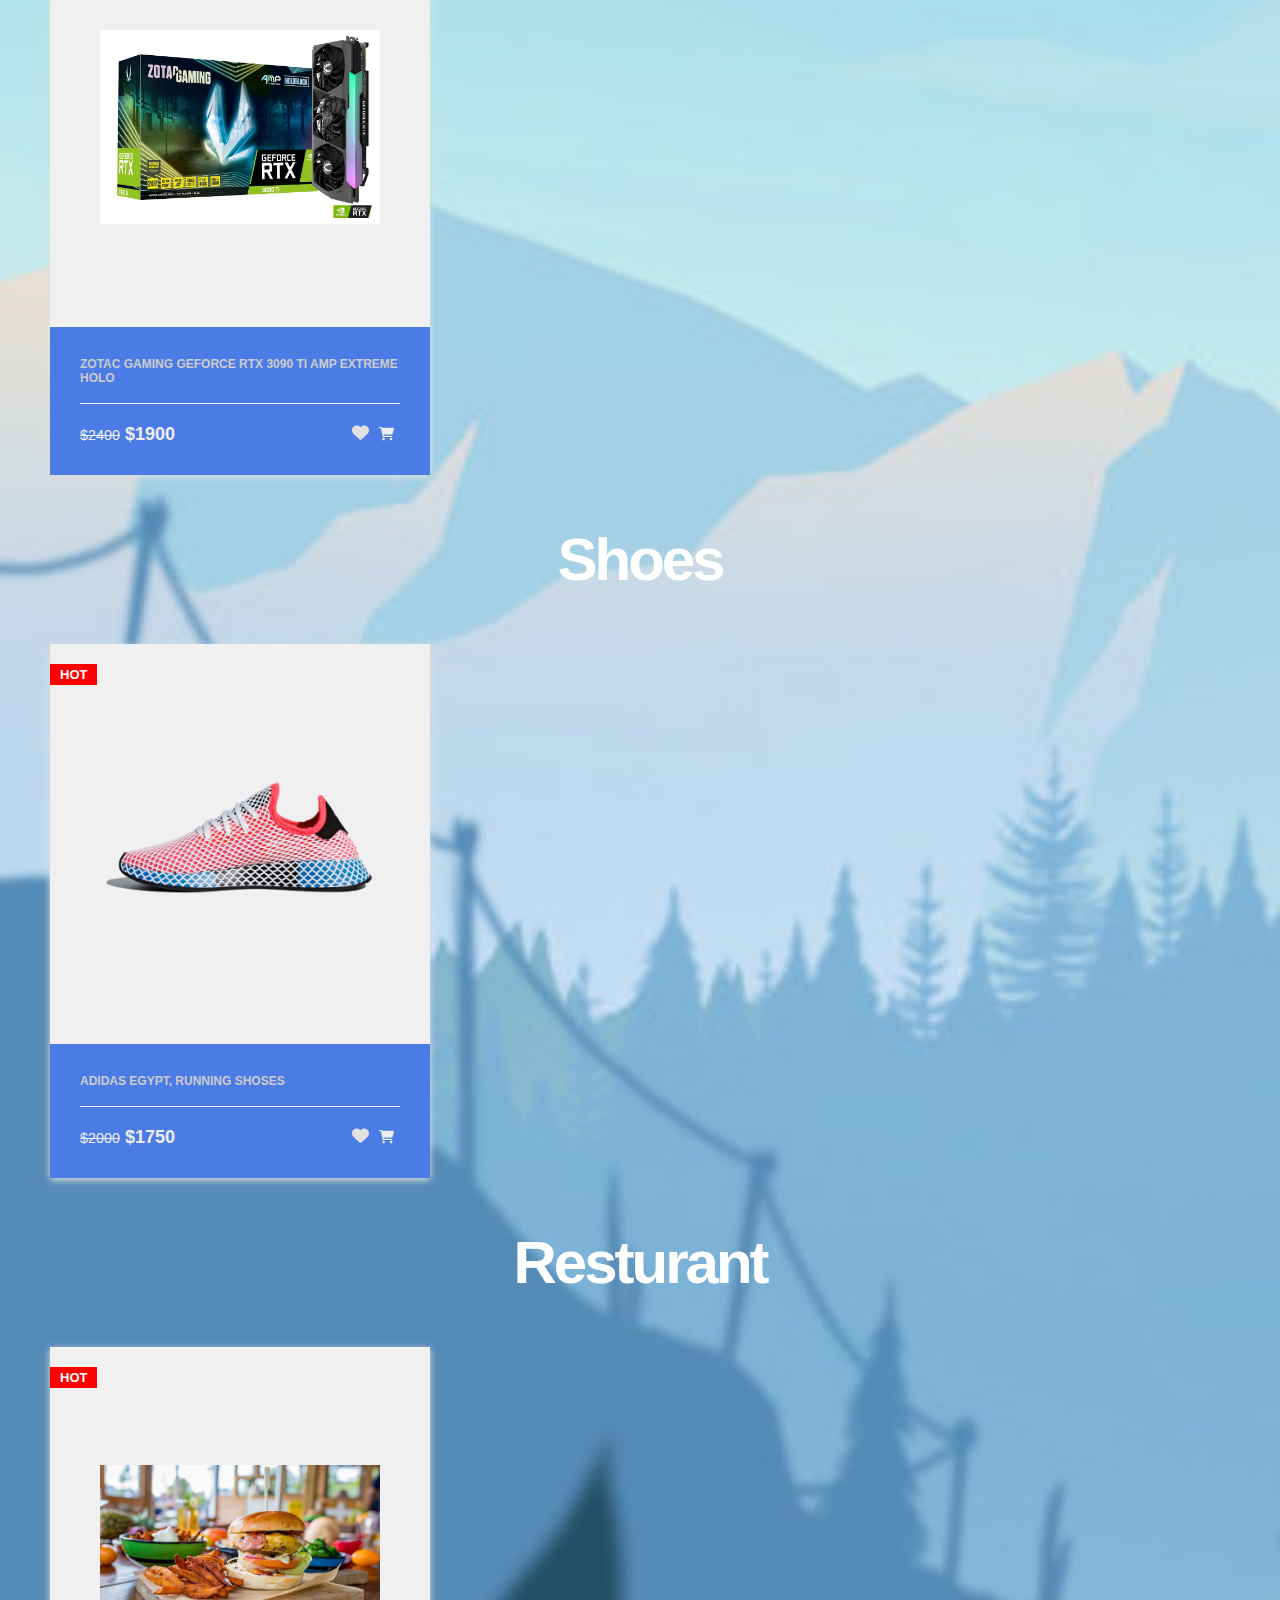
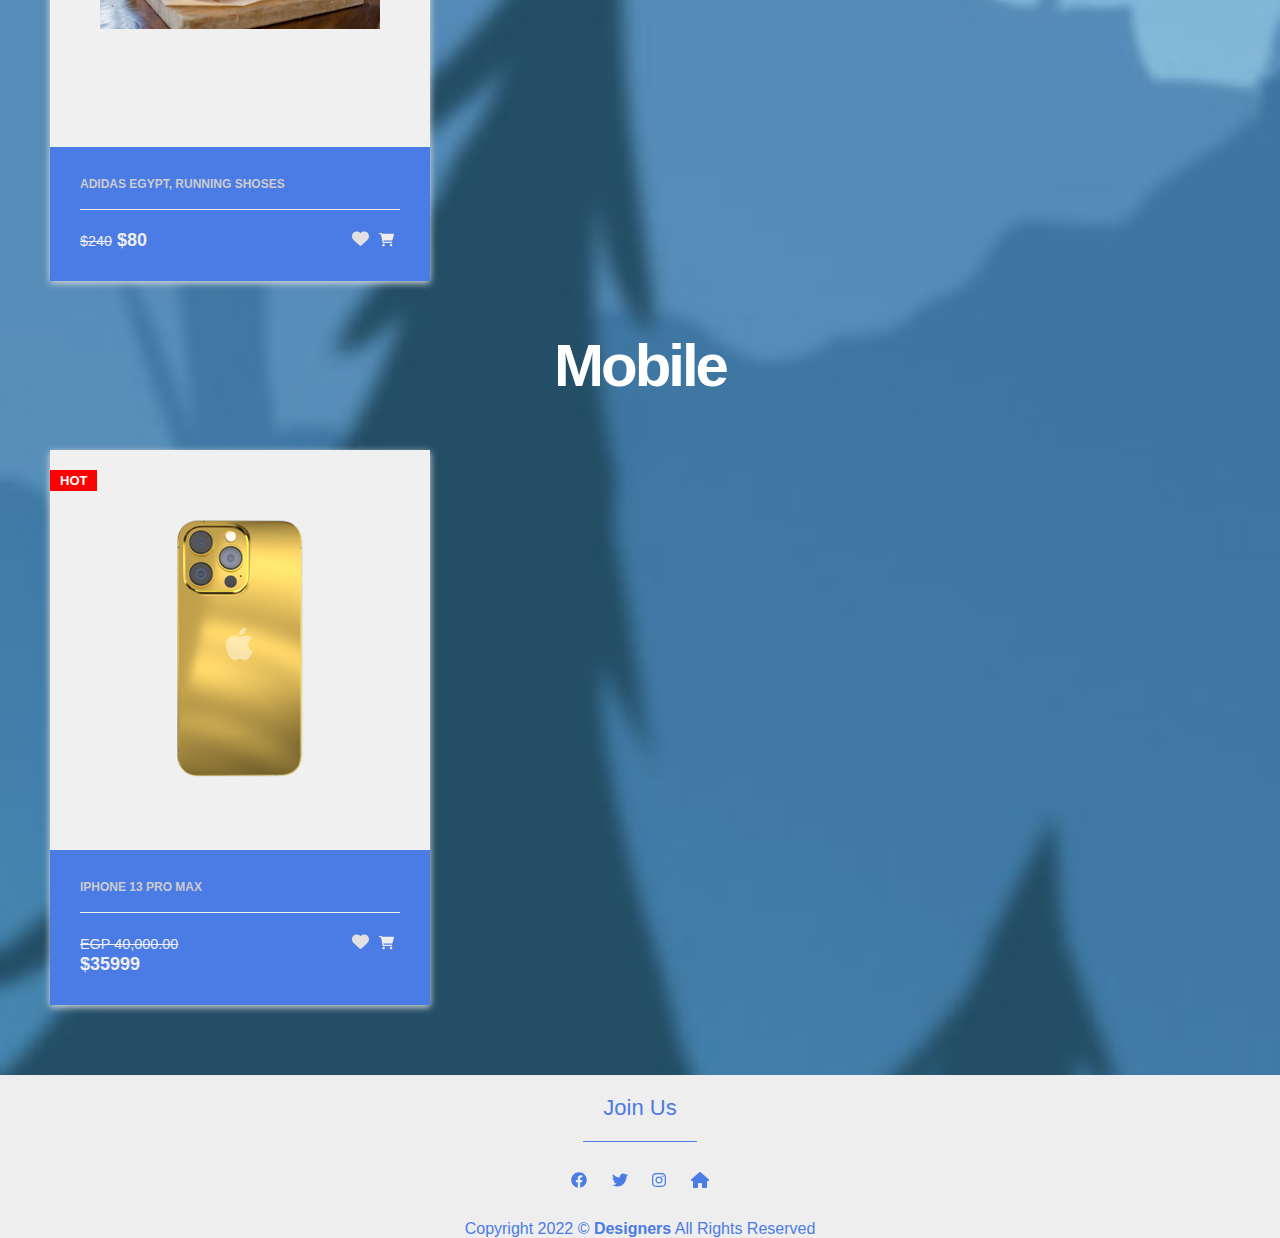
==== commit 3ac729ee: "Add files via upload" ====
--- a/index.html
+++ b/index.html
@@ -310,8 +310,7 @@
               <div class="product-details">
                 <label class="product-catagory">IPHONE 13 PRO MAX</label>
                 <div class="product-bottom-details">
-                  <div class="product-price"><small>EGP 40,000.00</small><span>
-                    35,999.00</span></div>
+                  <div class="product-price"><small>EGP 40,000.00</small><span>$35999</span></div>
                   <div class="product-links">
                     <a href=""><i class="fa fa-heart"></i></a>
                     <button class="cart-button" ><i class="fa fa-shopping-cart"></i></button>
--- a/css/shopxMainPage.css
+++ b/css/shopxMainPage.css
@@ -7,7 +7,6 @@
   margin-left: auto;
   margin-right: auto;
 }
-
 .container3 {
   padding-left: 15px;
   padding-right: 15px;
@@ -18,17 +17,14 @@
 #myUL {
   display: grid;
 }
-
 .special-heading {
   color: white;
-  font-size: 60px;
-  /* !!!!!!!!!!!!!!!!!!!!!!!!!!!!!!!!!!!!! */
+  font-size: 60px; /* !!!!!!!!!!!!!!!!!!!!!!!!!!!!!!!!!!!!! */
   text-align: center;
   font-weight: 800;
   letter-spacing: -3px;
   margin: auto;
 }
-
 /* end globle rules */
 /* .container{
     display: flex;
@@ -59,50 +55,41 @@
   height: 25px;
   border-bottom: 3px solid white;
   position: sticky;
-  top: 85px;
+  top: 90px;
   z-index: 999;
 }
-
 .container2 ul {
   display: flex;
   justify-content: space-between;
   align-items: center;
 }
-
 .container2 ul li {
   transition: 0.3s;
 }
-
 .container2 ul li a {
   text-decoration: none;
   text-align: center;
 }
-
 .container2 ul li i {
   color: white;
 }
-
 .container2 ul li a span {
   color: white;
   margin-left: 10px;
   text-align: center;
 }
-
 .container2 ul li:hover {
   font-weight: bold;
   border-bottom: 2px solid white;
 }
-
 a {
   text-decoration: none;
 }
-
 .product-card {
   width: 380px;
   position: relative;
   box-shadow: 0 2px 7px #dfdfdf;
-  margin: 50px;
-  /* !!!!!!!!!!!!!!!!!!!!!!!!!!!!!!!!!!! */
+  margin: 50px; /* !!!!!!!!!!!!!!!!!!!!!!!!!!!!!!!!!!! */
   background: #fafafa;
 }
 
@@ -123,8 +110,7 @@
   align-items: center;
   justify-content: center;
   height: 300px;
-  padding: 50px;
-  /* !!!!!!!!!!!!!!!!!!!!!!!!!!! */
+  padding: 50px; /* !!!!!!!!!!!!!!!!!!!!!!!!!!! */
   background: #f0f0f0;
 }
 
@@ -135,8 +121,7 @@
 
 .product-details {
   background-color: var(--seconder_color);
-  padding: 30px;
-  /* !!!!!!!!!!!!!!!!!!!!!!!!!!!!!!!!! */
+  padding: 30px; /* !!!!!!!!!!!!!!!!!!!!!!!!!!!!!!!!! */
 }
 
 .product-catagory {
@@ -207,7 +192,19 @@
 }
 
 .product-links a:hover {
-  color: var(--seconder_color);
+  color: var(--hover-color);
+}
+
+
+.cart-button {
+  background-color: transparent;
+  border: none;
+  cursor: pointer;
+  color: #eee;
+}
+
+.cart-button:hover {
+  color: var(--hover-color);
 }
 
 .slider {
@@ -264,19 +261,19 @@
   background: #40d3dc;
 }
 
-#radio1:checked~.first {
+#radio1:checked ~ .first {
   margin-left: 0;
 }
 
-#radio2:checked~.first {
+#radio2:checked ~ .first {
   margin-left: -20%;
 }
 
-#radio3:checked~.first {
+#radio3:checked ~ .first {
   margin-left: -40%;
 }
 
-#radio4:checked~.first {
+#radio4:checked ~ .first {
   margin-left: -60%;
 }
 
@@ -301,18 +298,18 @@
   margin-right: 40px;
 }
 
-#radio1:checked~.navigation-auto .auto-btn1 {
-  background: #40d3dc;
-}
-
-#radio2:checked~.navigation-auto .auto-btn2 {
-  background: #40d3dc;
-}
-
-#radio3:checked~.navigation-auto .auto-btn3 {
-  background: #40d3dc;
-}
-
-#radio4:checked~.navigation-auto .auto-btn4 {
-  background: #40d3dc;
-}+#radio1:checked ~ .navigation-auto .auto-btn1 {
+  background: #40d3dc;
+}
+
+#radio2:checked ~ .navigation-auto .auto-btn2 {
+  background: #40d3dc;
+}
+
+#radio3:checked ~ .navigation-auto .auto-btn3 {
+  background: #40d3dc;
+}
+
+#radio4:checked ~ .navigation-auto .auto-btn4 {
+  background: #40d3dc;
+}
